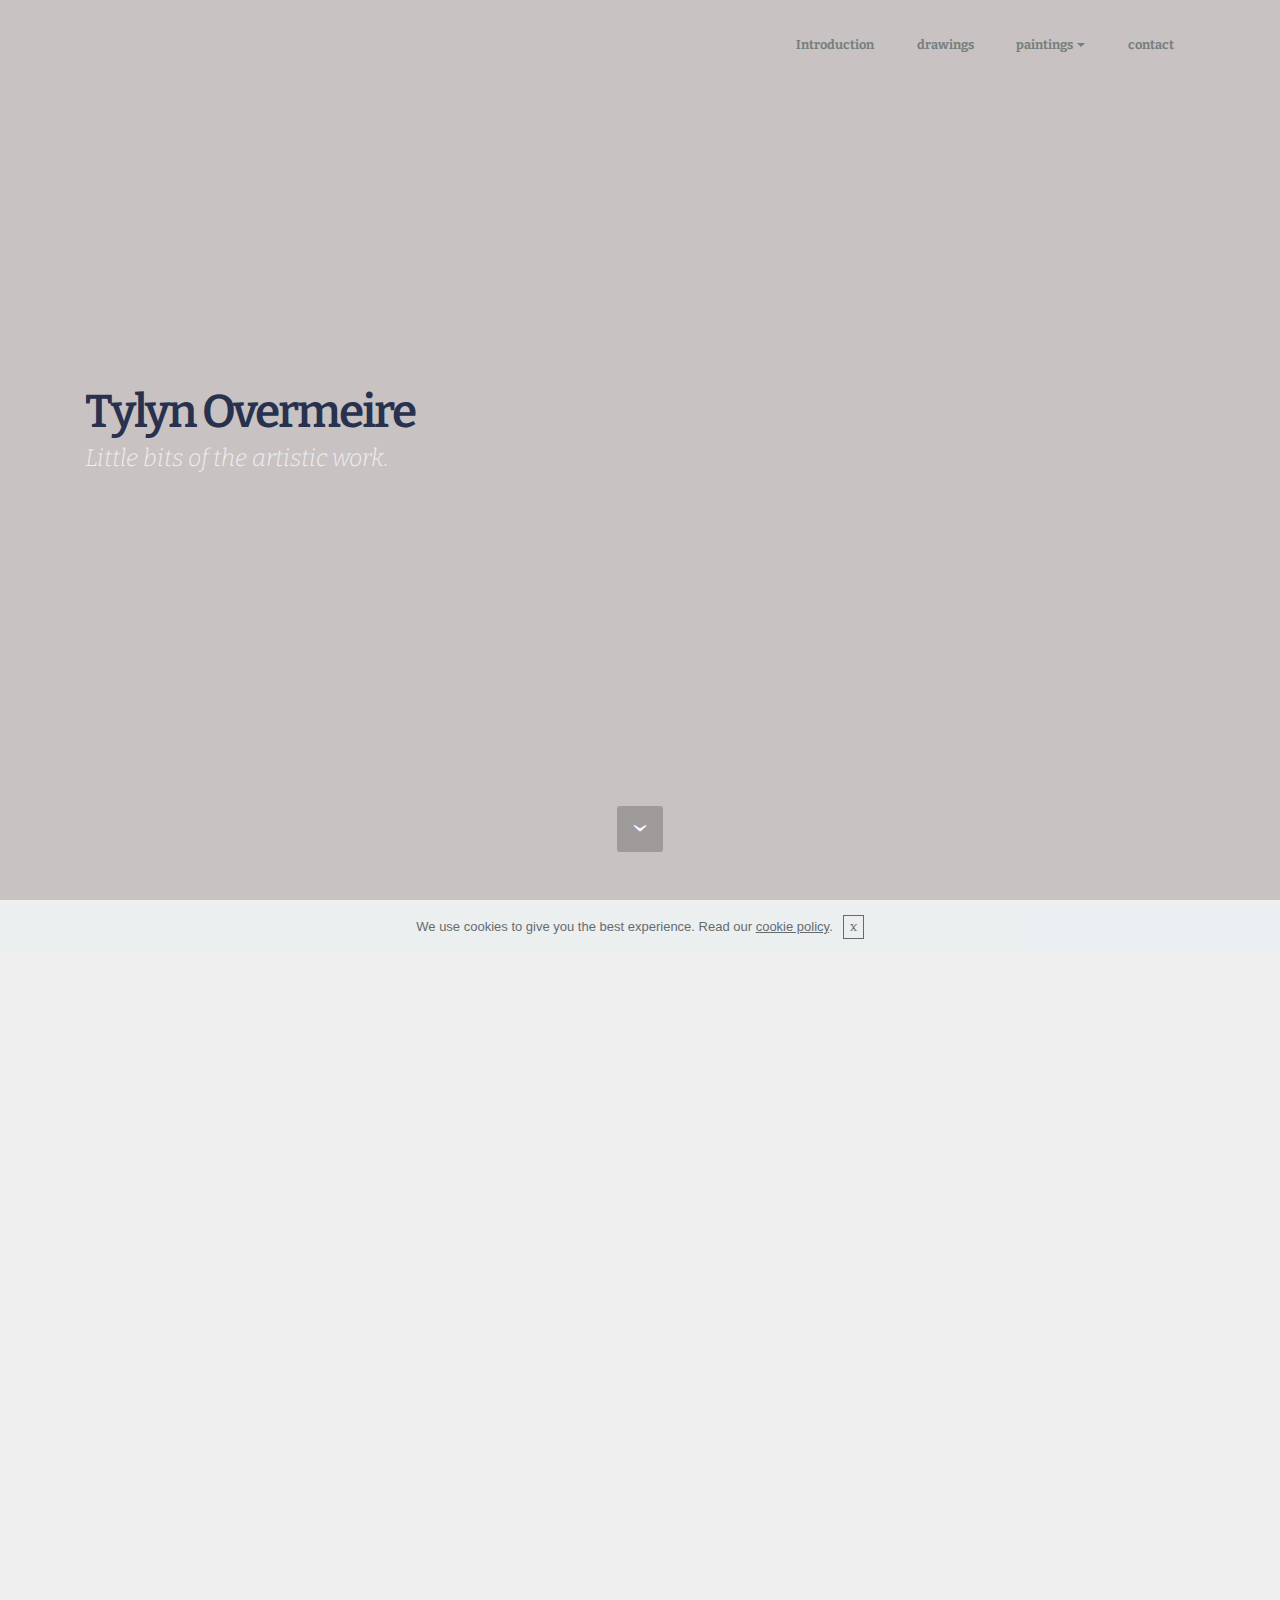
==== index.html @ f20a25fc "create github pages" ====
<!DOCTYPE html>
<html>
<head>
  <!-- Site made with Mobirise Website Builder v3.12.1, https://mobirise.com -->
  <meta charset="UTF-8">
  <meta http-equiv="X-UA-Compatible" content="IE=edge">
  <meta name="generator" content="Mobirise v3.12.1, mobirise.com">
  <meta name="viewport" content="width=device-width, initial-scale=1">
  <link rel="shortcut icon" href="assets/images/logo.png" type="image/x-icon">
  <meta name="description" content="">
  
  <link rel="stylesheet" href="https://fonts.googleapis.com/css?family=Lora:400,700,400italic,700italic&amp;subset=latin">
  <link rel="stylesheet" href="https://fonts.googleapis.com/css?family=Montserrat:400,700">
  <link rel="stylesheet" href="https://fonts.googleapis.com/css?family=Raleway:100,100i,200,200i,300,300i,400,400i,500,500i,600,600i,700,700i,800,800i,900,900i">
  <link rel="stylesheet" href="assets/bootstrap-material-design-font/css/material.css">
  <link rel="stylesheet" href="assets/tether/tether.min.css">
  <link rel="stylesheet" href="assets/bootstrap/css/bootstrap.min.css">
  <link rel="stylesheet" href="assets/dropdown/css/style.css">
  <link rel="stylesheet" href="assets/animate.css/animate.min.css">
  <link rel="stylesheet" href="assets/theme/css/style.css">
  <link rel="stylesheet" href="assets/mobirise/css/mbr-additional.css" type="text/css">
  
  
  
</head>
<body>

<!-- Google Analytics -->
<script>
  (function(i,s,o,g,r,a,m){i['GoogleAnalyticsObject']=r;i[r]=i[r]||function(){
  (i[r].q=i[r].q||[]).push(arguments)},i[r].l=1*new Date();a=s.createElement(o),
  m=s.getElementsByTagName(o)[0];a.async=1;a.src=g;m.parentNode.insertBefore(a,m)
  })(window,document,'script','https://www.google-analytics.com/analytics.js','ga');

  ga('create', 'UA-99058448-1', 'auto');
  ga('send', 'pageview');

</script>
<!-- /Google Analytics -->


<section id="menu-0">

    <nav class="navbar navbar-dropdown bg-color transparent">
        <div class="container">

            <div class="mbr-table">
                
                <div class="mbr-table-cell">

                    <button class="navbar-toggler pull-xs-right hidden-md-up" type="button" data-toggle="collapse" data-target="#exCollapsingNavbar">
                        <div class="hamburger-icon"></div>
                    </button>

                    <ul class="nav-dropdown collapse pull-xs-right nav navbar-nav navbar-toggleable-sm" id="exCollapsingNavbar"><li class="nav-item"><a class="nav-link link" href="https://mobirise.com/"></a></li><li class="nav-item"><a class="nav-link link" href="Index.html">Introduction</a></li><li class="nav-item dropdown"><a class="nav-link link" href="drawings.html" aria-expanded="false">drawings</a></li><li class="nav-item dropdown"><a class="nav-link link dropdown-toggle" href="paintings.html" data-toggle="dropdown-submenu" aria-expanded="false" target="_blank">paintings</a><div class="dropdown-menu"><a class="dropdown-item" href="paintingslandscapes.html">landscapes</a><a class="dropdown-item" href="paintingsstudies.html">studies</a><a class="dropdown-item" href="paintings.html">paintings</a></div></li><li class="nav-item"><a class="nav-link link" href="contact.html">contact</a></li></ul>
                    <button hidden="" class="navbar-toggler navbar-close" type="button" data-toggle="collapse" data-target="#exCollapsingNavbar">
                        <div class="close-icon"></div>
                    </button>

                </div>
            </div>

        </div>
    </nav>

</section>

<section class="engine"><a rel="external" href="https://mobirise.com">https://mobirise.com/</a></section><section class="mbr-section mbr-section-hero mbr-section-full mbr-parallax-background mbr-section-with-arrow mbr-after-navbar" id="header5-o" style="background-image: url(assets/images/dsc-5.jpg);">

    <div class="mbr-overlay" style="opacity: 0.5; background-color: rgb(147, 133, 133);"></div>

    <div class="mbr-table-cell">

        <div class="container">
            <div class="row">
                <div class="mbr-section col-md-10">

                    <h1 class="mbr-section-title display-1">Tylyn Overmeire</h1>
                    <p class="mbr-section-lead lead"><span style="font-size: 1.5rem; line-height: 1.5;">Little bits of the artistic work.</span><br></p>
                    
                </div>
            </div>
        </div>
    </div>

    <div class="mbr-arrow mbr-arrow-floating" aria-hidden="true"><a href="#header5-19"><i class="mbr-arrow-icon"></i></a></div>

</section>

<section class="mbr-section mbr-section-hero mbr-section-full mbr-section-with-arrow" id="header5-19" style="background-color: rgb(239, 239, 239);">

    

    <div class="mbr-table-cell">

        <div class="container">
            <div class="row">
                <div class="mbr-section col-md-10 col-md-offset-2 text-xs-right">

                    
                    <p class="mbr-section-lead lead">My personal work is formed by a fascination for &nbsp;the<br> relation between surfaces in space<span style="font-size: 1.5rem; line-height: 1.5;">,</span><br><span style="font-size: 1.5rem; line-height: 1.5;"> the influence of light on color and</span>&nbsp;atmosphere,<br>meant to show the viewer &nbsp;<br>a certain intensity in the daily world.&nbsp;</p>
                    
                </div>
            </div>
        </div>
    </div>

    <div class="mbr-arrow mbr-arrow-floating" aria-hidden="true"><a href="#header5-1a"><i class="mbr-arrow-icon"></i></a></div>

</section>

<section class="mbr-section mbr-section-hero mbr-section-full" id="header5-1a" style="background-color: rgb(239, 239, 239);">

    

    <div class="mbr-table-cell">

        <div class="container">
            <div class="row">
                <div class="mbr-section col-md-10">

                    
                    <p class="mbr-section-lead lead">About:&nbsp;</p>
                    
                </div>
            </div>
        </div>
    </div>

    

</section>


  <script src="assets/web/assets/jquery/jquery.min.js"></script>
  <script src="assets/tether/tether.min.js"></script>
  <script src="assets/bootstrap/js/bootstrap.min.js"></script>
  <script src="assets/smooth-scroll/smooth-scroll.js"></script>
  <script src="assets/cookies-alert-plugin/cookies-alert-core.js"></script>
  <script src="assets/cookies-alert-plugin/cookies-alert-script.js"></script>
  <script src="assets/dropdown/js/script.min.js"></script>
  <script src="assets/touch-swipe/jquery.touch-swipe.min.js"></script>
  <script src="assets/viewport-checker/jquery.viewportchecker.js"></script>
  <script src="assets/jarallax/jarallax.js"></script>
  <script src="assets/theme/js/script.js"></script>
  
  
  <input name="animation" type="hidden">
   <div id="scrollToTop" class="scrollToTop mbr-arrow-up"><a style="text-align: center;"><i class="mbr-arrow-up-icon"></i></a></div>
  <input name="cookieData" type="hidden" data-cookie-text="We use cookies to give you the best experience. Read our <a href='privacy.html'>cookie policy</a>.">
  </body>
</html>
---- assets/bootstrap-material-design-font/css/material.css ----
@font-face {
  font-family: 'Material-Design-Icons';
  src: url('../fonts/Material-Design-Icons.eot?3ocs8m');
  src: url('../fonts/Material-Design-Icons.eot?#iefix3ocs8m') format('embedded-opentype'), url('../fonts/Material-Design-Icons.woff?3ocs8m') format('woff'), url('../fonts/Material-Design-Icons.ttf?3ocs8m') format('truetype'), url('../fonts/Material-Design-Icons.svg?3ocs8m#Material-Design-Icons') format('svg');
  font-weight: normal;
  font-style: normal;
}
[class^="mdi-"],
[class*="mdi-"] {
  speak: none;
  display: inline-block;
  font-style: normal;
  font-variant:normal;
  font-weight:normal;
  /*font-size:24px;*/
  line-height:1;
  font-family:'Material-Design-Icons' !important;
  text-rendering: auto;
  
  -webkit-font-smoothing: antialiased;
  -moz-osx-font-smoothing: grayscale;
  -webkit-transform: translate(0, 0);
      -ms-transform: translate(0, 0);
          transform: translate(0, 0);
}
[class^="mdi-"]:before,
[class*="mdi-"]:before {
  display: inline-block;
  speak: none;
  text-decoration: inherit;
}
[class^="mdi-"].pull-left,
[class*="mdi-"].pull-left {
  margin-right: .3em;
}
[class^="mdi-"].pull-right,
[class*="mdi-"].pull-right {
  margin-left: .3em;
}
[class^="mdi-"].mdi-lg:before,
[class*="mdi-"].mdi-lg:before,
[class^="mdi-"].mdi-lg:after,
[class*="mdi-"].mdi-lg:after {
  font-size: 1.33333333em;
  line-height: 0.75em;
  vertical-align: -15%;
}
[class^="mdi-"].mdi-2x:before,
[class*="mdi-"].mdi-2x:before,
[class^="mdi-"].mdi-2x:after,
[class*="mdi-"].mdi-2x:after {
  font-size: 2em;
}
[class^="mdi-"].mdi-3x:before,
[class*="mdi-"].mdi-3x:before,
[class^="mdi-"].mdi-3x:after,
[class*="mdi-"].mdi-3x:after {
  font-size: 3em;
}
[class^="mdi-"].mdi-4x:before,
[class*="mdi-"].mdi-4x:before,
[class^="mdi-"].mdi-4x:after,
[class*="mdi-"].mdi-4x:after {
  font-size: 4em;
}
[class^="mdi-"].mdi-5x:before,
[class*="mdi-"].mdi-5x:before,
[class^="mdi-"].mdi-5x:after,
[class*="mdi-"].mdi-5x:after {
  font-size: 5em;
}
[class^="mdi-device-signal-cellular-"]:after,
[class^="mdi-device-battery-"]:after,
[class^="mdi-device-battery-charging-"]:after,
[class^="mdi-device-signal-cellular-connected-no-internet-"]:after,
[class^="mdi-device-signal-wifi-"]:after,
[class^="mdi-device-signal-wifi-statusbar-not-connected"]:after,
.mdi-device-network-wifi:after {
  opacity: .3;
  position: absolute;
  left: 0;
  top: 0;
  z-index: 1;
  display: inline-block;
  speak: none;
  text-decoration: inherit;
}
[class^="mdi-device-signal-cellular-"]:after {
  content: "\e758";
}
[class^="mdi-device-battery-"]:after {
  content: "\e735";
}
[class^="mdi-device-battery-charging-"]:after {
  content: "\e733";
}
[class^="mdi-device-signal-cellular-connected-no-internet-"]:after {
  content: "\e75d";
}
[class^="mdi-device-signal-wifi-"]:after,
.mdi-device-network-wifi:after {
  content: "\e765";
}
[class^="mdi-device-signal-wifi-statusbasr-not-connected"]:after {
  content: "\e8f7";
}
.mdi-device-signal-cellular-off:after,
.mdi-device-signal-cellular-null:after,
.mdi-device-signal-cellular-no-sim:after,
.mdi-device-signal-wifi-off:after,
.mdi-device-signal-wifi-4-bar:after,
.mdi-device-signal-cellular-4-bar:after,
.mdi-device-battery-alert:after,
.mdi-device-signal-cellular-connected-no-internet-4-bar:after,
.mdi-device-battery-std:after,
.mdi-device-battery-full .mdi-device-battery-unknown:after {
  content: "";
}
.mdi-fw {
  width: 1.28571429em;
  text-align: center;
}
.mdi-ul {
  padding-left: 0;
  margin-left: 2.14285714em;
  list-style-type: none;
}
.mdi-ul > li {
  position: relative;
}
.mdi-li {
  position: absolute;
  left: -2.14285714em;
  width: 2.14285714em;
  top: 0.14285714em;
  text-align: center;
}
.mdi-li.mdi-lg {
  left: -1.85714286em;
}
.mdi-border {
  padding: .2em .25em .15em;
  border: solid 0.08em #eeeeee;
  border-radius: .1em;
}
.mdi-spin {
  -webkit-animation: mdi-spin 2s infinite linear;
  animation: mdi-spin 2s infinite linear;
  -webkit-transform-origin: 50% 50%;
  -ms-transform-origin: 50% 50%;
      transform-origin: 50% 50%;
}
.mdi-pulse {
  -webkit-animation: mdi-spin 1s steps(8) infinite;
  animation: mdi-spin 1s steps(8) infinite;
  -webkit-transform-origin: 50% 50%;
  -ms-transform-origin: 50% 50%;
      transform-origin: 50% 50%;
}
@-webkit-keyframes mdi-spin {
  0% {
    -webkit-transform: rotate(0deg);
    transform: rotate(0deg);
  }
  100% {
    -webkit-transform: rotate(359deg);
    transform: rotate(359deg);
  }
}
@keyframes mdi-spin {
  0% {
    -webkit-transform: rotate(0deg);
    transform: rotate(0deg);
  }
  100% {
    -webkit-transform: rotate(359deg);
    transform: rotate(359deg);
  }
}
.mdi-rotate-90 {
  filter: progid:DXImageTransform.Microsoft.BasicImage(rotation=1);
  -webkit-transform: rotate(90deg);
  -ms-transform: rotate(90deg);
  transform: rotate(90deg);
}
.mdi-rotate-180 {
  filter: progid:DXImageTransform.Microsoft.BasicImage(rotation=2);
  -webkit-transform: rotate(180deg);
  -ms-transform: rotate(180deg);
  transform: rotate(180deg);
}
.mdi-rotate-270 {
  filter: progid:DXImageTransform.Microsoft.BasicImage(rotation=3);
  -webkit-transform: rotate(270deg);
  -ms-transform: rotate(270deg);
  transform: rotate(270deg);
}
.mdi-flip-horizontal {
  filter: progid:DXImageTransform.Microsoft.BasicImage(rotation=0, mirror=1);
  -webkit-transform: scale(-1, 1);
  -ms-transform: scale(-1, 1);
  transform: scale(-1, 1);
}
.mdi-flip-vertical {
  filter: progid:DXImageTransform.Microsoft.BasicImage(rotation=2, mirror=1);
  -webkit-transform: scale(1, -1);
  -ms-transform: scale(1, -1);
  transform: scale(1, -1);
}
:root .mdi-rotate-90,
:root .mdi-rotate-180,
:root .mdi-rotate-270,
:root .mdi-flip-horizontal,
:root .mdi-flip-vertical {
  -webkit-filter: none;
          filter: none;
}
.mdi-stack {
  position: relative;
  display: inline-block;
  width: 2em;
  height: 2em;
  line-height: 2em;
  vertical-align: middle;
}
.mdi-stack-1x,
.mdi-stack-2x {
  position: absolute;
  left: 0;
  width: 100%;
  text-align: center;
}
.mdi-stack-1x {
  line-height: inherit;
}
.mdi-stack-2x {
  font-size: 2em;
}
.mdi-inverse {
  color: #ffffff;
}
/* Start Icons */
.mdi-action-3d-rotation:before {
  content: "\e600";
}
.mdi-action-accessibility:before {
  content: "\e601";
}
.mdi-action-account-balance-wallet:before {
  content: "\e602";
}
.mdi-action-account-balance:before {
  content: "\e603";
}
.mdi-action-account-box:before {
  content: "\e604";
}
.mdi-action-account-child:before {
  content: "\e605";
}
.mdi-action-account-circle:before {
  content: "\e606";
}
.mdi-action-add-shopping-cart:before {
  content: "\e607";
}
.mdi-action-alarm-add:before {
  content: "\e608";
}
.mdi-action-alarm-off:before {
  content: "\e609";
}
.mdi-action-alarm-on:before {
  content: "\e60a";
}
.mdi-action-alarm:before {
  content: "\e60b";
}
.mdi-action-android:before {
  content: "\e60c";
}
.mdi-action-announcement:before {
  content: "\e60d";
}
.mdi-action-aspect-ratio:before {
  content: "\e60e";
}
.mdi-action-assessment:before {
  content: "\e60f";
}
.mdi-action-assignment-ind:before {
  content: "\e610";
}
.mdi-action-assignment-late:before {
  content: "\e611";
}
.mdi-action-assignment-return:before {
  content: "\e612";
}
.mdi-action-assignment-returned:before {
  content: "\e613";
}
.mdi-action-assignment-turned-in:before {
  content: "\e614";
}
.mdi-action-assignment:before {
  content: "\e615";
}
.mdi-action-autorenew:before {
  content: "\e616";
}
.mdi-action-backup:before {
  content: "\e617";
}
.mdi-action-book:before {
  content: "\e618";
}
.mdi-action-bookmark-outline:before {
  content: "\e619";
}
.mdi-action-bookmark:before {
  content: "\e61a";
}
.mdi-action-bug-report:before {
  content: "\e61b";
}
.mdi-action-cached:before {
  content: "\e61c";
}
.mdi-action-check-circle:before {
  content: "\e61d";
}
.mdi-action-class:before {
  content: "\e61e";
}
.mdi-action-credit-card:before {
  content: "\e61f";
}
.mdi-action-dashboard:before {
  content: "\e620";
}
.mdi-action-delete:before {
  content: "\e621";
}
.mdi-action-description:before {
  content: "\e622";
}
.mdi-action-dns:before {
  content: "\e623";
}
.mdi-action-done-all:before {
  content: "\e624";
}
.mdi-action-done:before {
  content: "\e625";
}
.mdi-action-event:before {
  content: "\e626";
}
.mdi-action-exit-to-app:before {
  content: "\e627";
}
.mdi-action-explore:before {
  content: "\e628";
}
.mdi-action-extension:before {
  content: "\e629";
}
.mdi-action-face-unlock:before {
  content: "\e62a";
}
.mdi-action-favorite-outline:before {
  content: "\e62b";
}
.mdi-action-favorite:before {
  content: "\e62c";
}
.mdi-action-find-in-page:before {
  content: "\e62d";
}
.mdi-action-find-replace:before {
  content: "\e62e";
}
.mdi-action-flip-to-back:before {
  content: "\e62f";
}
.mdi-action-flip-to-front:before {
  content: "\e630";
}
.mdi-action-get-app:before {
  content: "\e631";
}
.mdi-action-grade:before {
  content: "\e632";
}
.mdi-action-group-work:before {
  content: "\e633";
}
.mdi-action-help:before {
  content: "\e634";
}
.mdi-action-highlight-remove:before {
  content: "\e635";
}
.mdi-action-history:before {
  content: "\e636";
}
.mdi-action-home:before {
  content: "\e637";
}
.mdi-action-https:before {
  content: "\e638";
}
.mdi-action-info-outline:before {
  content: "\e639";
}
.mdi-action-info:before {
  content: "\e63a";
}
.mdi-action-input:before {
  content: "\e63b";
}
.mdi-action-invert-colors:before {
  content: "\e63c";
}
.mdi-action-label-outline:before {
  content: "\e63d";
}
.mdi-action-label:before {
  content: "\e63e";
}
.mdi-action-language:before {
  content: "\e63f";
}
.mdi-action-launch:before {
  content: "\e640";
}
.mdi-action-list:before {
  content: "\e641";
}
.mdi-action-lock-open:before {
  content: "\e642";
}
.mdi-action-lock-outline:before {
  content: "\e643";
}
.mdi-action-lock:before {
  content: "\e644";
}
.mdi-action-loyalty:before {
  content: "\e645";
}
.mdi-action-markunread-mailbox:before {
  content: "\e646";
}
.mdi-action-note-add:before {
  content: "\e647";
}
.mdi-action-open-in-browser:before {
  content: "\e648";
}
.mdi-action-open-in-new:before {
  content: "\e649";
}
.mdi-action-open-with:before {
  content: "\e64a";
}
.mdi-action-pageview:before {
  content: "\e64b";
}
.mdi-action-payment:before {
  content: "\e64c";
}
.mdi-action-perm-camera-mic:before {
  content: "\e64d";
}
.mdi-action-perm-contact-cal:before {
  content: "\e64e";
}
.mdi-action-perm-data-setting:before {
  content: "\e64f";
}
.mdi-action-perm-device-info:before {
  content: "\e650";
}
.mdi-action-perm-identity:before {
  content: "\e651";
}
.mdi-action-perm-media:before {
  content: "\e652";
}
.mdi-action-perm-phone-msg:before {
  content: "\e653";
}
.mdi-action-perm-scan-wifi:before {
  content: "\e654";
}
.mdi-action-picture-in-picture:before {
  content: "\e655";
}
.mdi-action-polymer:before {
  content: "\e656";
}
.mdi-action-print:before {
  content: "\e657";
}
.mdi-action-query-builder:before {
  content: "\e658";
}
.mdi-action-question-answer:before {
  content: "\e659";
}
.mdi-action-receipt:before {
  content: "\e65a";
}
.mdi-action-redeem:before {
  content: "\e65b";
}
.mdi-action-reorder:before {
  content: "\e65c";
}
.mdi-action-report-problem:before {
  content: "\e65d";
}
.mdi-action-restore:before {
  content: "\e65e";
}
.mdi-action-room:before {
  content: "\e65f";
}
.mdi-action-schedule:before {
  content: "\e660";
}
.mdi-action-search:before {
  content: "\e661";
}
.mdi-action-settings-applications:before {
  content: "\e662";
}
.mdi-action-settings-backup-restore:before {
  content: "\e663";
}
.mdi-action-settings-bluetooth:before {
  content: "\e664";
}
.mdi-action-settings-cell:before {
  content: "\e665";
}
.mdi-action-settings-display:before {
  content: "\e666";
}
.mdi-action-settings-ethernet:before {
  content: "\e667";
}
.mdi-action-settings-input-antenna:before {
  content: "\e668";
}
.mdi-action-settings-input-component:before {
  content: "\e669";
}
.mdi-action-settings-input-composite:before {
  content: "\e66a";
}
.mdi-action-settings-input-hdmi:before {
  content: "\e66b";
}
.mdi-action-settings-input-svideo:before {
  content: "\e66c";
}
.mdi-action-settings-overscan:before {
  content: "\e66d";
}
.mdi-action-settings-phone:before {
  content: "\e66e";
}
.mdi-action-settings-power:before {
  content: "\e66f";
}
.mdi-action-settings-remote:before {
  content: "\e670";
}
.mdi-action-settings-voice:before {
  content: "\e671";
}
.mdi-action-settings:before {
  content: "\e672";
}
.mdi-action-shop-two:before {
  content: "\e673";
}
.mdi-action-shop:before {
  content: "\e674";
}
.mdi-action-shopping-basket:before {
  content: "\e675";
}
.mdi-action-shopping-cart:before {
  content: "\e676";
}
.mdi-action-speaker-notes:before {
  content: "\e677";
}
.mdi-action-spellcheck:before {
  content: "\e678";
}
.mdi-action-star-rate:before {
  content: "\e679";
}
.mdi-action-stars:before {
  content: "\e67a";
}
.mdi-action-store:before {
  content: "\e67b";
}
.mdi-action-subject:before {
  content: "\e67c";
}
.mdi-action-supervisor-account:before {
  content: "\e67d";
}
.mdi-action-swap-horiz:before {
  content: "\e67e";
}
.mdi-action-swap-vert-circle:before {
  content: "\e67f";
}
.mdi-action-swap-vert:before {
  content: "\e680";
}
.mdi-action-system-update-tv:before {
  content: "\e681";
}
.mdi-action-tab-unselected:before {
  content: "\e682";
}
.mdi-action-tab:before {
  content: "\e683";
}
.mdi-action-theaters:before {
  content: "\e684";
}
.mdi-action-thumb-down:before {
  content: "\e685";
}
.mdi-action-thumb-up:before {
  content: "\e686";
}
.mdi-action-thumbs-up-down:before {
  content: "\e687";
}
.mdi-action-toc:before {
  content: "\e688";
}
.mdi-action-today:before {
  content: "\e689";
}
.mdi-action-track-changes:before {
  content: "\e68a";
}
.mdi-action-translate:before {
  content: "\e68b";
}
.mdi-action-trending-down:before {
  content: "\e68c";
}
.mdi-action-trending-neutral:before {
  content: "\e68d";
}
.mdi-action-trending-up:before {
  content: "\e68e";
}
.mdi-action-turned-in-not:before {
  content: "\e68f";
}
.mdi-action-turned-in:before {
  content: "\e690";
}
.mdi-action-verified-user:before {
  content: "\e691";
}
.mdi-action-view-agenda:before {
  content: "\e692";
}
.mdi-action-view-array:before {
  content: "\e693";
}
.mdi-action-view-carousel:before {
  content: "\e694";
}
.mdi-action-view-column:before {
  content: "\e695";
}
.mdi-action-view-day:before {
  content: "\e696";
}
.mdi-action-view-headline:before {
  content: "\e697";
}
.mdi-action-view-list:before {
  content: "\e698";
}
.mdi-action-view-module:before {
  content: "\e699";
}
.mdi-action-view-quilt:before {
  content: "\e69a";
}
.mdi-action-view-stream:before {
  content: "\e69b";
}
.mdi-action-view-week:before {
  content: "\e69c";
}
.mdi-action-visibility-off:before {
  content: "\e69d";
}
.mdi-action-visibility:before {
  content: "\e69e";
}
.mdi-action-wallet-giftcard:before {
  content: "\e69f";
}
.mdi-action-wallet-membership:before {
  content: "\e6a0";
}
.mdi-action-wallet-travel:before {
  content: "\e6a1";
}
.mdi-action-work:before {
  content: "\e6a2";
}
.mdi-alert-error:before {
  content: "\e6a3";
}
.mdi-alert-warning:before {
  content: "\e6a4";
}
.mdi-av-album:before {
  content: "\e6a5";
}
.mdi-av-closed-caption:before {
  content: "\e6a6";
}
.mdi-av-equalizer:before {
  content: "\e6a7";
}
.mdi-av-explicit:before {
  content: "\e6a8";
}
.mdi-av-fast-forward:before {
  content: "\e6a9";
}
.mdi-av-fast-rewind:before {
  content: "\e6aa";
}
.mdi-av-games:before {
  content: "\e6ab";
}
.mdi-av-hearing:before {
  content: "\e6ac";
}
.mdi-av-high-quality:before {
  content: "\e6ad";
}
.mdi-av-loop:before {
  content: "\e6ae";
}
.mdi-av-mic-none:before {
  content: "\e6af";
}
.mdi-av-mic-off:before {
  content: "\e6b0";
}
.mdi-av-mic:before {
  content: "\e6b1";
}
.mdi-av-movie:before {
  content: "\e6b2";
}
.mdi-av-my-library-add:before {
  content: "\e6b3";
}
.mdi-av-my-library-books:before {
  content: "\e6b4";
}
.mdi-av-my-library-music:before {
  content: "\e6b5";
}
.mdi-av-new-releases:before {
  content: "\e6b6";
}
.mdi-av-not-interested:before {
  content: "\e6b7";
}
.mdi-av-pause-circle-fill:before {
  content: "\e6b8";
}
.mdi-av-pause-circle-outline:before {
  content: "\e6b9";
}
.mdi-av-pause:before {
  content: "\e6ba";
}
.mdi-av-play-arrow:before {
  content: "\e6bb";
}
.mdi-av-play-circle-fill:before {
  content: "\e6bc";
}
.mdi-av-play-circle-outline:before {
  content: "\e6bd";
}
.mdi-av-play-shopping-bag:before {
  content: "\e6be";
}
.mdi-av-playlist-add:before {
  content: "\e6bf";
}
.mdi-av-queue-music:before {
  content: "\e6c0";
}
.mdi-av-queue:before {
  content: "\e6c1";
}
.mdi-av-radio:before {
  content: "\e6c2";
}
.mdi-av-recent-actors:before {
  content: "\e6c3";
}
.mdi-av-repeat-one:before {
  content: "\e6c4";
}
.mdi-av-repeat:before {
  content: "\e6c5";
}
.mdi-av-replay:before {
  content: "\e6c6";
}
.mdi-av-shuffle:before {
  content: "\e6c7";
}
.mdi-av-skip-next:before {
  content: "\e6c8";
}
.mdi-av-skip-previous:before {
  content: "\e6c9";
}
.mdi-av-snooze:before {
  content: "\e6ca";
}
.mdi-av-stop:before {
  content: "\e6cb";
}
.mdi-av-subtitles:before {
  content: "\e6cc";
}
.mdi-av-surround-sound:before {
  content: "\e6cd";
}
.mdi-av-timer:before {
  content: "\e6ce";
}
.mdi-av-video-collection:before {
  content: "\e6cf";
}
.mdi-av-videocam-off:before {
  content: "\e6d0";
}
.mdi-av-videocam:before {
  content: "\e6d1";
}
.mdi-av-volume-down:before {
  content: "\e6d2";
}
.mdi-av-volume-mute:before {
  content: "\e6d3";
}
.mdi-av-volume-off:before {
  content: "\e6d4";
}
.mdi-av-volume-up:before {
  content: "\e6d5";
}
.mdi-av-web:before {
  content: "\e6d6";
}
.mdi-communication-business:before {
  content: "\e6d7";
}
.mdi-communication-call-end:before {
  content: "\e6d8";
}
.mdi-communication-call-made:before {
  content: "\e6d9";
}
.mdi-communication-call-merge:before {
  content: "\e6da";
}
.mdi-communication-call-missed:before {
  content: "\e6db";
}
.mdi-communication-call-received:before {
  content: "\e6dc";
}
.mdi-communication-call-split:before {
  content: "\e6dd";
}
.mdi-communication-call:before {
  content: "\e6de";
}
.mdi-communication-chat:before {
  content: "\e6df";
}
.mdi-communication-clear-all:before {
  content: "\e6e0";
}
.mdi-communication-comment:before {
  content: "\e6e1";
}
.mdi-communication-contacts:before {
  content: "\e6e2";
}
.mdi-communication-dialer-sip:before {
  content: "\e6e3";
}
.mdi-communication-dialpad:before {
  content: "\e6e4";
}
.mdi-communication-dnd-on:before {
  content: "\e6e5";
}
.mdi-communication-email:before {
  content: "\e6e6";
}
.mdi-communication-forum:before {
  content: "\e6e7";
}
.mdi-communication-import-export:before {
  content: "\e6e8";
}
.mdi-communication-invert-colors-off:before {
  content: "\e6e9";
}
.mdi-communication-invert-colors-on:before {
  content: "\e6ea";
}
.mdi-communication-live-help:before {
  content: "\e6eb";
}
.mdi-communication-location-off:before {
  content: "\e6ec";
}
.mdi-communication-location-on:before {
  content: "\e6ed";
}
.mdi-communication-message:before {
  content: "\e6ee";
}
.mdi-communication-messenger:before {
  content: "\e6ef";
}
.mdi-communication-no-sim:before {
  content: "\e6f0";
}
.mdi-communication-phone:before {
  content: "\e6f1";
}
.mdi-communication-portable-wifi-off:before {
  content: "\e6f2";
}
.mdi-communication-quick-contacts-dialer:before {
  content: "\e6f3";
}
.mdi-communication-quick-contacts-mail:before {
  content: "\e6f4";
}
.mdi-communication-ring-volume:before {
  content: "\e6f5";
}
.mdi-communication-stay-current-landscape:before {
  content: "\e6f6";
}
.mdi-communication-stay-current-portrait:before {
  content: "\e6f7";
}
.mdi-communication-stay-primary-landscape:before {
  content: "\e6f8";
}
.mdi-communication-stay-primary-portrait:before {
  content: "\e6f9";
}
.mdi-communication-swap-calls:before {
  content: "\e6fa";
}
.mdi-communication-textsms:before {
  content: "\e6fb";
}
.mdi-communication-voicemail:before {
  content: "\e6fc";
}
.mdi-communication-vpn-key:before {
  content: "\e6fd";
}
.mdi-content-add-box:before {
  content: "\e6fe";
}
.mdi-content-add-circle-outline:before {
  content: "\e6ff";
}
.mdi-content-add-circle:before {
  content: "\e700";
}
.mdi-content-add:before {
  content: "\e701";
}
.mdi-content-archive:before {
  content: "\e702";
}
.mdi-content-backspace:before {
  content: "\e703";
}
.mdi-content-block:before {
  content: "\e704";
}
.mdi-content-clear:before {
  content: "\e705";
}
.mdi-content-content-copy:before {
  content: "\e706";
}
.mdi-content-content-cut:before {
  content: "\e707";
}
.mdi-content-content-paste:before {
  content: "\e708";
}
.mdi-content-create:before {
  content: "\e709";
}
.mdi-content-drafts:before {
  content: "\e70a";
}
.mdi-content-filter-list:before {
  content: "\e70b";
}
.mdi-content-flag:before {
  content: "\e70c";
}
.mdi-content-forward:before {
  content: "\e70d";
}
.mdi-content-gesture:before {
  content: "\e70e";
}
.mdi-content-inbox:before {
  content: "\e70f";
}
.mdi-content-link:before {
  content: "\e710";
}
.mdi-content-mail:before {
  content: "\e711";
}
.mdi-content-markunread:before {
  content: "\e712";
}
.mdi-content-redo:before {
  content: "\e713";
}
.mdi-content-remove-circle-outline:before {
  content: "\e714";
}
.mdi-content-remove-circle:before {
  content: "\e715";
}
.mdi-content-remove:before {
  content: "\e716";
}
.mdi-content-reply-all:before {
  content: "\e717";
}
.mdi-content-reply:before {
  content: "\e718";
}
.mdi-content-report:before {
  content: "\e719";
}
.mdi-content-save:before {
  content: "\e71a";
}
.mdi-content-select-all:before {
  content: "\e71b";
}
.mdi-content-send:before {
  content: "\e71c";
}
.mdi-content-sort:before {
  content: "\e71d";
}
.mdi-content-text-format:before {
  content: "\e71e";
}
.mdi-content-undo:before {
  content: "\e71f";
}
.mdi-editor-attach-file:before {
  content: "\e776";
}
.mdi-editor-attach-money:before {
  content: "\e777";
}
.mdi-editor-border-all:before {
  content: "\e778";
}
.mdi-editor-border-bottom:before {
  content: "\e779";
}
.mdi-editor-border-clear:before {
  content: "\e77a";
}
.mdi-editor-border-color:before {
  content: "\e77b";
}
.mdi-editor-border-horizontal:before {
  content: "\e77c";
}
.mdi-editor-border-inner:before {
  content: "\e77d";
}
.mdi-editor-border-left:before {
  content: "\e77e";
}
.mdi-editor-border-outer:before {
  content: "\e77f";
}
.mdi-editor-border-right:before {
  content: "\e780";
}
.mdi-editor-border-style:before {
  content: "\e781";
}
.mdi-editor-border-top:before {
  content: "\e782";
}
.mdi-editor-border-vertical:before {
  content: "\e783";
}
.mdi-editor-format-align-center:before {
  content: "\e784";
}
.mdi-editor-format-align-justify:before {
  content: "\e785";
}
.mdi-editor-format-align-left:before {
  content: "\e786";
}
.mdi-editor-format-align-right:before {
  content: "\e787";
}
.mdi-editor-format-bold:before {
  content: "\e788";
}
.mdi-editor-format-clear:before {
  content: "\e789";
}
.mdi-editor-format-color-fill:before {
  content: "\e78a";
}
.mdi-editor-format-color-reset:before {
  content: "\e78b";
}
.mdi-editor-format-color-text:before {
  content: "\e78c";
}
.mdi-editor-format-indent-decrease:before {
  content: "\e78d";
}
.mdi-editor-format-indent-increase:before {
  content: "\e78e";
}
.mdi-editor-format-italic:before {
  content: "\e78f";
}
.mdi-editor-format-line-spacing:before {
  content: "\e790";
}
.mdi-editor-format-list-bulleted:before {
  content: "\e791";
}
.mdi-editor-format-list-numbered:before {
  content: "\e792";
}
.mdi-editor-format-paint:before {
  content: "\e793";
}
.mdi-editor-format-quote:before {
  content: "\e794";
}
.mdi-editor-format-size:before {
  content: "\e795";
}
.mdi-editor-format-strikethrough:before {
  content: "\e796";
}
.mdi-editor-format-textdirection-l-to-r:before {
  content: "\e797";
}
.mdi-editor-format-textdirection-r-to-l:before {
  content: "\e798";
}
.mdi-editor-format-underline:before {
  content: "\e799";
}
.mdi-editor-functions:before {
  content: "\e79a";
}
.mdi-editor-insert-chart:before {
  content: "\e79b";
}
.mdi-editor-insert-comment:before {
  content: "\e79c";
}
.mdi-editor-insert-drive-file:before {
  content: "\e79d";
}
.mdi-editor-insert-emoticon:before {
  content: "\e79e";
}
.mdi-editor-insert-invitation:before {
  content: "\e79f";
}
.mdi-editor-insert-link:before {
  content: "\e7a0";
}
.mdi-editor-insert-photo:before {
  content: "\e7a1";
}
.mdi-editor-merge-type:before {
  content: "\e7a2";
}
.mdi-editor-mode-comment:before {
  content: "\e7a3";
}
.mdi-editor-mode-edit:before {
  content: "\e7a4";
}
.mdi-editor-publish:before {
  content: "\e7a5";
}
.mdi-editor-vertical-align-bottom:before {
  content: "\e7a6";
}
.mdi-editor-vertical-align-center:before {
  content: "\e7a7";
}
.mdi-editor-vertical-align-top:before {
  content: "\e7a8";
}
.mdi-editor-wrap-text:before {
  content: "\e7a9";
}
.mdi-file-attachment:before {
  content: "\e7aa";
}
.mdi-file-cloud-circle:before {
  content: "\e7ab";
}
.mdi-file-cloud-done:before {
  content: "\e7ac";
}
.mdi-file-cloud-download:before {
  content: "\e7ad";
}
.mdi-file-cloud-off:before {
  content: "\e7ae";
}
.mdi-file-cloud-queue:before {
  content: "\e7af";
}
.mdi-file-cloud-upload:before {
  content: "\e7b0";
}
.mdi-file-cloud:before {
  content: "\e7b1";
}
.mdi-file-file-download:before {
  content: "\e7b2";
}
.mdi-file-file-upload:before {
  content: "\e7b3";
}
.mdi-file-folder-open:before {
  content: "\e7b4";
}
.mdi-file-folder-shared:before {
  content: "\e7b5";
}
.mdi-file-folder:before {
  content: "\e7b6";
}
.mdi-device-access-alarm:before {
  content: "\e720";
}
.mdi-device-access-alarms:before {
  content: "\e721";
}
.mdi-device-access-time:before {
  content: "\e722";
}
.mdi-device-add-alarm:before {
  content: "\e723";
}
.mdi-device-airplanemode-off:before {
  content: "\e724";
}
.mdi-device-airplanemode-on:before {
  content: "\e725";
}
.mdi-device-battery-20:before {
  content: "\e726";
}
.mdi-device-battery-30:before {
  content: "\e727";
}
.mdi-device-battery-50:before {
  content: "\e728";
}
.mdi-device-battery-60:before {
  content: "\e729";
}
.mdi-device-battery-80:before {
  content: "\e72a";
}
.mdi-device-battery-90:before {
  content: "\e72b";
}
.mdi-device-battery-alert:before {
  content: "\e72c";
}
.mdi-device-battery-charging-20:before {
  content: "\e72d";
}
.mdi-device-battery-charging-30:before {
  content: "\e72e";
}
.mdi-device-battery-charging-50:before {
  content: "\e72f";
}
.mdi-device-battery-charging-60:before {
  content: "\e730";
}
.mdi-device-battery-charging-80:before {
  content: "\e731";
}
.mdi-device-battery-charging-90:before {
  content: "\e732";
}
.mdi-device-battery-charging-full:before {
  content: "\e733";
}
.mdi-device-battery-full:before {
  content: "\e734";
}
.mdi-device-battery-std:before {
  content: "\e735";
}
.mdi-device-battery-unknown:before {
  content: "\e736";
}
.mdi-device-bluetooth-connected:before {
  content: "\e737";
}
.mdi-device-bluetooth-disabled:before {
  content: "\e738";
}
.mdi-device-bluetooth-searching:before {
  content: "\e739";
}
.mdi-device-bluetooth:before {
  content: "\e73a";
}
.mdi-device-brightness-auto:before {
  content: "\e73b";
}
.mdi-device-brightness-high:before {
  content: "\e73c";
}
.mdi-device-brightness-low:before {
  content: "\e73d";
}
.mdi-device-brightness-medium:before {
  content: "\e73e";
}
.mdi-device-data-usage:before {
  content: "\e73f";
}
.mdi-device-developer-mode:before {
  content: "\e740";
}
.mdi-device-devices:before {
  content: "\e741";
}
.mdi-device-dvr:before {
  content: "\e742";
}
.mdi-device-gps-fixed:before {
  content: "\e743";
}
.mdi-device-gps-not-fixed:before {
  content: "\e744";
}
.mdi-device-gps-off:before {
  content: "\e745";
}
.mdi-device-location-disabled:before {
  content: "\e746";
}
.mdi-device-location-searching:before {
  content: "\e747";
}
.mdi-device-multitrack-audio:before {
  content: "\e748";
}
.mdi-device-network-cell:before {
  content: "\e749";
}
.mdi-device-network-wifi:before {
  content: "\e74a";
}
.mdi-device-nfc:before {
  content: "\e74b";
}
.mdi-device-now-wallpaper:before {
  content: "\e74c";
}
.mdi-device-now-widgets:before {
  content: "\e74d";
}
.mdi-device-screen-lock-landscape:before {
  content: "\e74e";
}
.mdi-device-screen-lock-portrait:before {
  content: "\e74f";
}
.mdi-device-screen-lock-rotation:before {
  content: "\e750";
}
.mdi-device-screen-rotation:before {
  content: "\e751";
}
.mdi-device-sd-storage:before {
  content: "\e752";
}
.mdi-device-settings-system-daydream:before {
  content: "\e753";
}
.mdi-device-signal-cellular-0-bar:before {
  content: "\e754";
}
.mdi-device-signal-cellular-1-bar:before {
  content: "\e755";
}
.mdi-device-signal-cellular-2-bar:before {
  content: "\e756";
}
.mdi-device-signal-cellular-3-bar:before {
  content: "\e757";
}
.mdi-device-signal-cellular-4-bar:before {
  content: "\e758";
}
.mdi-signal-wifi-statusbar-connected-no-internet-after:before {
  content: "\e8f6";
}
.mdi-device-signal-cellular-connected-no-internet-0-bar:before {
  content: "\e759";
}
.mdi-device-signal-cellular-connected-no-internet-1-bar:before {
  content: "\e75a";
}
.mdi-device-signal-cellular-connected-no-internet-2-bar:before {
  content: "\e75b";
}
.mdi-device-signal-cellular-connected-no-internet-3-bar:before {
  content: "\e75c";
}
.mdi-device-signal-cellular-connected-no-internet-4-bar:before {
  content: "\e75d";
}
.mdi-device-signal-cellular-no-sim:before {
  content: "\e75e";
}
.mdi-device-signal-cellular-null:before {
  content: "\e75f";
}
.mdi-device-signal-cellular-off:before {
  content: "\e760";
}
.mdi-device-signal-wifi-0-bar:before {
  content: "\e761";
}
.mdi-device-signal-wifi-1-bar:before {
  content: "\e762";
}
.mdi-device-signal-wifi-2-bar:before {
  content: "\e763";
}
.mdi-device-signal-wifi-3-bar:before {
  content: "\e764";
}
.mdi-device-signal-wifi-4-bar:before {
  content: "\e765";
}
.mdi-device-signal-wifi-off:before {
  content: "\e766";
}
.mdi-device-signal-wifi-statusbar-1-bar:before {
  content: "\e767";
}
.mdi-device-signal-wifi-statusbar-2-bar:before {
  content: "\e768";
}
.mdi-device-signal-wifi-statusbar-3-bar:before {
  content: "\e769";
}
.mdi-device-signal-wifi-statusbar-4-bar:before {
  content: "\e76a";
}
.mdi-device-signal-wifi-statusbar-connected-no-internet-:before {
  content: "\e76b";
}
.mdi-device-signal-wifi-statusbar-connected-no-internet:before {
  content: "\e76f";
}
.mdi-device-signal-wifi-statusbar-connected-no-internet-2:before {
  content: "\e76c";
}
.mdi-device-signal-wifi-statusbar-connected-no-internet-3:before {
  content: "\e76d";
}
.mdi-device-signal-wifi-statusbar-connected-no-internet-4:before {
  content: "\e76e";
}
.mdi-signal-wifi-statusbar-not-connected-after:before {
  content: "\e8f7";
}
.mdi-device-signal-wifi-statusbar-not-connected:before {
  content: "\e770";
}
.mdi-device-signal-wifi-statusbar-null:before {
  content: "\e771";
}
.mdi-device-storage:before {
  content: "\e772";
}
.mdi-device-usb:before {
  content: "\e773";
}
.mdi-device-wifi-lock:before {
  content: "\e774";
}
.mdi-device-wifi-tethering:before {
  content: "\e775";
}
.mdi-hardware-cast-connected:before {
  content: "\e7b7";
}
.mdi-hardware-cast:before {
  content: "\e7b8";
}
.mdi-hardware-computer:before {
  content: "\e7b9";
}
.mdi-hardware-desktop-mac:before {
  content: "\e7ba";
}
.mdi-hardware-desktop-windows:before {
  content: "\e7bb";
}
.mdi-hardware-dock:before {
  content: "\e7bc";
}
.mdi-hardware-gamepad:before {
  content: "\e7bd";
}
.mdi-hardware-headset-mic:before {
  content: "\e7be";
}
.mdi-hardware-headset:before {
  content: "\e7bf";
}
.mdi-hardware-keyboard-alt:before {
  content: "\e7c0";
}
.mdi-hardware-keyboard-arrow-down:before {
  content: "\e7c1";
}
.mdi-hardware-keyboard-arrow-left:before {
  content: "\e7c2";
}
.mdi-hardware-keyboard-arrow-right:before {
  content: "\e7c3";
}
.mdi-hardware-keyboard-arrow-up:before {
  content: "\e7c4";
}
.mdi-hardware-keyboard-backspace:before {
  content: "\e7c5";
}
.mdi-hardware-keyboard-capslock:before {
  content: "\e7c6";
}
.mdi-hardware-keyboard-control:before {
  content: "\e7c7";
}
.mdi-hardware-keyboard-hide:before {
  content: "\e7c8";
}
.mdi-hardware-keyboard-return:before {
  content: "\e7c9";
}
.mdi-hardware-keyboard-tab:before {
  content: "\e7ca";
}
.mdi-hardware-keyboard-voice:before {
  content: "\e7cb";
}
.mdi-hardware-keyboard:before {
  content: "\e7cc";
}
.mdi-hardware-laptop-chromebook:before {
  content: "\e7cd";
}
.mdi-hardware-laptop-mac:before {
  content: "\e7ce";
}
.mdi-hardware-laptop-windows:before {
  content: "\e7cf";
}
.mdi-hardware-laptop:before {
  content: "\e7d0";
}
.mdi-hardware-memory:before {
  content: "\e7d1";
}
.mdi-hardware-mouse:before {
  content: "\e7d2";
}
.mdi-hardware-phone-android:before {
  content: "\e7d3";
}
.mdi-hardware-phone-iphone:before {
  content: "\e7d4";
}
.mdi-hardware-phonelink-off:before {
  content: "\e7d5";
}
.mdi-hardware-phonelink:before {
  content: "\e7d6";
}
.mdi-hardware-security:before {
  content: "\e7d7";
}
.mdi-hardware-sim-card:before {
  content: "\e7d8";
}
.mdi-hardware-smartphone:before {
  content: "\e7d9";
}
.mdi-hardware-speaker:before {
  content: "\e7da";
}
.mdi-hardware-tablet-android:before {
  content: "\e7db";
}
.mdi-hardware-tablet-mac:before {
  content: "\e7dc";
}
.mdi-hardware-tablet:before {
  content: "\e7dd";
}
.mdi-hardware-tv:before {
  content: "\e7de";
}
.mdi-hardware-watch:before {
  content: "\e7df";
}
.mdi-image-add-to-photos:before {
  content: "\e7e0";
}
.mdi-image-adjust:before {
  content: "\e7e1";
}
.mdi-image-assistant-photo:before {
  content: "\e7e2";
}
.mdi-image-audiotrack:before {
  content: "\e7e3";
}
.mdi-image-blur-circular:before {
  content: "\e7e4";
}
.mdi-image-blur-linear:before {
  content: "\e7e5";
}
.mdi-image-blur-off:before {
  content: "\e7e6";
}
.mdi-image-blur-on:before {
  content: "\e7e7";
}
.mdi-image-brightness-1:before {
  content: "\e7e8";
}
.mdi-image-brightness-2:before {
  content: "\e7e9";
}
.mdi-image-brightness-3:before {
  content: "\e7ea";
}
.mdi-image-brightness-4:before {
  content: "\e7eb";
}
.mdi-image-brightness-5:before {
  content: "\e7ec";
}
.mdi-image-brightness-6:before {
  content: "\e7ed";
}
.mdi-image-brightness-7:before {
  content: "\e7ee";
}
.mdi-image-brush:before {
  content: "\e7ef";
}
.mdi-image-camera-alt:before {
  content: "\e7f0";
}
.mdi-image-camera-front:before {
  content: "\e7f1";
}
.mdi-image-camera-rear:before {
  content: "\e7f2";
}
.mdi-image-camera-roll:before {
  content: "\e7f3";
}
.mdi-image-camera:before {
  content: "\e7f4";
}
.mdi-image-center-focus-strong:before {
  content: "\e7f5";
}
.mdi-image-center-focus-weak:before {
  content: "\e7f6";
}
.mdi-image-collections:before {
  content: "\e7f7";
}
.mdi-image-color-lens:before {
  content: "\e7f8";
}
.mdi-image-colorize:before {
  content: "\e7f9";
}
.mdi-image-compare:before {
  content: "\e7fa";
}
.mdi-image-control-point-duplicate:before {
  content: "\e7fb";
}
.mdi-image-control-point:before {
  content: "\e7fc";
}
.mdi-image-crop-3-2:before {
  content: "\e7fd";
}
.mdi-image-crop-5-4:before {
  content: "\e7fe";
}
.mdi-image-crop-7-5:before {
  content: "\e7ff";
}
.mdi-image-crop-16-9:before {
  content: "\e800";
}
.mdi-image-crop-din:before {
  content: "\e801";
}
.mdi-image-crop-free:before {
  content: "\e802";
}
.mdi-image-crop-landscape:before {
  content: "\e803";
}
.mdi-image-crop-original:before {
  content: "\e804";
}
.mdi-image-crop-portrait:before {
  content: "\e805";
}
.mdi-image-crop-square:before {
  content: "\e806";
}
.mdi-image-crop:before {
  content: "\e807";
}
.mdi-image-dehaze:before {
  content: "\e808";
}
.mdi-image-details:before {
  content: "\e809";
}
.mdi-image-edit:before {
  content: "\e80a";
}
.mdi-image-exposure-minus-1:before {
  content: "\e80b";
}
.mdi-image-exposure-minus-2:before {
  content: "\e80c";
}
.mdi-image-exposure-plus-1:before {
  content: "\e80d";
}
.mdi-image-exposure-plus-2:before {
  content: "\e80e";
}
.mdi-image-exposure-zero:before {
  content: "\e80f";
}
.mdi-image-exposure:before {
  content: "\e810";
}
.mdi-image-filter-1:before {
  content: "\e811";
}
.mdi-image-filter-2:before {
  content: "\e812";
}
.mdi-image-filter-3:before {
  content: "\e813";
}
.mdi-image-filter-4:before {
  content: "\e814";
}
.mdi-image-filter-5:before {
  content: "\e815";
}
.mdi-image-filter-6:before {
  content: "\e816";
}
.mdi-image-filter-7:before {
  content: "\e817";
}
.mdi-image-filter-8:before {
  content: "\e818";
}
.mdi-image-filter-9-plus:before {
  content: "\e819";
}
.mdi-image-filter-9:before {
  content: "\e81a";
}
.mdi-image-filter-b-and-w:before {
  content: "\e81b";
}
.mdi-image-filter-center-focus:before {
  content: "\e81c";
}
.mdi-image-filter-drama:before {
  content: "\e81d";
}
.mdi-image-filter-frames:before {
  content: "\e81e";
}
.mdi-image-filter-hdr:before {
  content: "\e81f";
}
.mdi-image-filter-none:before {
  content: "\e820";
}
.mdi-image-filter-tilt-shift:before {
  content: "\e821";
}
.mdi-image-filter-vintage:before {
  content: "\e822";
}
.mdi-image-filter:before {
  content: "\e823";
}
.mdi-image-flare:before {
  content: "\e824";
}
.mdi-image-flash-auto:before {
  content: "\e825";
}
.mdi-image-flash-off:before {
  content: "\e826";
}
.mdi-image-flash-on:before {
  content: "\e827";
}
.mdi-image-flip:before {
  content: "\e828";
}
.mdi-image-gradient:before {
  content: "\e829";
}
.mdi-image-grain:before {
  content: "\e82a";
}
.mdi-image-grid-off:before {
  content: "\e82b";
}
.mdi-image-grid-on:before {
  content: "\e82c";
}
.mdi-image-hdr-off:before {
  content: "\e82d";
}
.mdi-image-hdr-on:before {
  content: "\e82e";
}
.mdi-image-hdr-strong:before {
  content: "\e82f";
}
.mdi-image-hdr-weak:before {
  content: "\e830";
}
.mdi-image-healing:before {
  content: "\e831";
}
.mdi-image-image-aspect-ratio:before {
  content: "\e832";
}
.mdi-image-image:before {
  content: "\e833";
}
.mdi-image-iso:before {
  content: "\e834";
}
.mdi-image-landscape:before {
  content: "\e835";
}
.mdi-image-leak-add:before {
  content: "\e836";
}
.mdi-image-leak-remove:before {
  content: "\e837";
}
.mdi-image-lens:before {
  content: "\e838";
}
.mdi-image-looks-3:before {
  content: "\e839";
}
.mdi-image-looks-4:before {
  content: "\e83a";
}
.mdi-image-looks-5:before {
  content: "\e83b";
}
.mdi-image-looks-6:before {
  content: "\e83c";
}
.mdi-image-looks-one:before {
  content: "\e83d";
}
.mdi-image-looks-two:before {
  content: "\e83e";
}
.mdi-image-looks:before {
  content: "\e83f";
}
.mdi-image-loupe:before {
  content: "\e840";
}
.mdi-image-movie-creation:before {
  content: "\e841";
}
.mdi-image-nature-people:before {
  content: "\e842";
}
.mdi-image-nature:before {
  content: "\e843";
}
.mdi-image-navigate-before:before {
  content: "\e844";
}
.mdi-image-navigate-next:before {
  content: "\e845";
}
.mdi-image-palette:before {
  content: "\e846";
}
.mdi-image-panorama-fisheye:before {
  content: "\e847";
}
.mdi-image-panorama-horizontal:before {
  content: "\e848";
}
.mdi-image-panorama-vertical:before {
  content: "\e849";
}
.mdi-image-panorama-wide-angle:before {
  content: "\e84a";
}
.mdi-image-panorama:before {
  content: "\e84b";
}
.mdi-image-photo-album:before {
  content: "\e84c";
}
.mdi-image-photo-camera:before {
  content: "\e84d";
}
.mdi-image-photo-library:before {
  content: "\e84e";
}
.mdi-image-photo:before {
  content: "\e84f";
}
.mdi-image-portrait:before {
  content: "\e850";
}
.mdi-image-remove-red-eye:before {
  content: "\e851";
}
.mdi-image-rotate-left:before {
  content: "\e852";
}
.mdi-image-rotate-right:before {
  content: "\e853";
}
.mdi-image-slideshow:before {
  content: "\e854";
}
.mdi-image-straighten:before {
  content: "\e855";
}
.mdi-image-style:before {
  content: "\e856";
}
.mdi-image-switch-camera:before {
  content: "\e857";
}
.mdi-image-switch-video:before {
  content: "\e858";
}
.mdi-image-tag-faces:before {
  content: "\e859";
}
.mdi-image-texture:before {
  content: "\e85a";
}
.mdi-image-timelapse:before {
  content: "\e85b";
}
.mdi-image-timer-3:before {
  content: "\e85c";
}
.mdi-image-timer-10:before {
  content: "\e85d";
}
.mdi-image-timer-auto:before {
  content: "\e85e";
}
.mdi-image-timer-off:before {
  content: "\e85f";
}
.mdi-image-timer:before {
  content: "\e860";
}
.mdi-image-tonality:before {
  content: "\e861";
}
.mdi-image-transform:before {
  content: "\e862";
}
.mdi-image-tune:before {
  content: "\e863";
}
.mdi-image-wb-auto:before {
  content: "\e864";
}
.mdi-image-wb-cloudy:before {
  content: "\e865";
}
.mdi-image-wb-incandescent:before {
  content: "\e866";
}
.mdi-image-wb-irradescent:before {
  content: "\e867";
}
.mdi-image-wb-sunny:before {
  content: "\e868";
}
.mdi-maps-beenhere:before {
  content: "\e869";
}
.mdi-maps-directions-bike:before {
  content: "\e86a";
}
.mdi-maps-directions-bus:before {
  content: "\e86b";
}
.mdi-maps-directions-car:before {
  content: "\e86c";
}
.mdi-maps-directions-ferry:before {
  content: "\e86d";
}
.mdi-maps-directions-subway:before {
  content: "\e86e";
}
.mdi-maps-directions-train:before {
  content: "\e86f";
}
.mdi-maps-directions-transit:before {
  content: "\e870";
}
.mdi-maps-directions-walk:before {
  content: "\e871";
}
.mdi-maps-directions:before {
  content: "\e872";
}
.mdi-maps-flight:before {
  content: "\e873";
}
.mdi-maps-hotel:before {
  content: "\e874";
}
.mdi-maps-layers-clear:before {
  content: "\e875";
}
.mdi-maps-layers:before {
  content: "\e876";
}
.mdi-maps-local-airport:before {
  content: "\e877";
}
.mdi-maps-local-atm:before {
  content: "\e878";
}
.mdi-maps-local-attraction:before {
  content: "\e879";
}
.mdi-maps-local-bar:before {
  content: "\e87a";
}
.mdi-maps-local-cafe:before {
  content: "\e87b";
}
.mdi-maps-local-car-wash:before {
  content: "\e87c";
}
.mdi-maps-local-convenience-store:before {
  content: "\e87d";
}
.mdi-maps-local-drink:before {
  content: "\e87e";
}
.mdi-maps-local-florist:before {
  content: "\e87f";
}
.mdi-maps-local-gas-station:before {
  content: "\e880";
}
.mdi-maps-local-grocery-store:before {
  content: "\e881";
}
.mdi-maps-local-hospital:before {
  content: "\e882";
}
.mdi-maps-local-hotel:before {
  content: "\e883";
}
.mdi-maps-local-laundry-service:before {
  content: "\e884";
}
.mdi-maps-local-library:before {
  content: "\e885";
}
.mdi-maps-local-mall:before {
  content: "\e886";
}
.mdi-maps-local-movies:before {
  content: "\e887";
}
.mdi-maps-local-offer:before {
  content: "\e888";
}
.mdi-maps-local-parking:before {
  content: "\e889";
}
.mdi-maps-local-pharmacy:before {
  content: "\e88a";
}
.mdi-maps-local-phone:before {
  content: "\e88b";
}
.mdi-maps-local-pizza:before {
  content: "\e88c";
}
.mdi-maps-local-play:before {
  content: "\e88d";
}
.mdi-maps-local-post-office:before {
  content: "\e88e";
}
.mdi-maps-local-print-shop:before {
  content: "\e88f";
}
.mdi-maps-local-restaurant:before {
  content: "\e890";
}
.mdi-maps-local-see:before {
  content: "\e891";
}
.mdi-maps-local-shipping:before {
  content: "\e892";
}
.mdi-maps-local-taxi:before {
  content: "\e893";
}
.mdi-maps-location-history:before {
  content: "\e894";
}
.mdi-maps-map:before {
  content: "\e895";
}
.mdi-maps-my-location:before {
  content: "\e896";
}
.mdi-maps-navigation:before {
  content: "\e897";
}
.mdi-maps-pin-drop:before {
  content: "\e898";
}
.mdi-maps-place:before {
  content: "\e899";
}
.mdi-maps-rate-review:before {
  content: "\e89a";
}
.mdi-maps-restaurant-menu:before {
  content: "\e89b";
}
.mdi-maps-satellite:before {
  content: "\e89c";
}
.mdi-maps-store-mall-directory:before {
  content: "\e89d";
}
.mdi-maps-terrain:before {
  content: "\e89e";
}
.mdi-maps-traffic:before {
  content: "\e89f";
}
.mdi-navigation-apps:before {
  content: "\e8a0";
}
.mdi-navigation-arrow-back:before {
  content: "\e8a1";
}
.mdi-navigation-arrow-drop-down-circle:before {
  content: "\e8a2";
}
.mdi-navigation-arrow-drop-down:before {
  content: "\e8a3";
}
.mdi-navigation-arrow-drop-up:before {
  content: "\e8a4";
}
.mdi-navigation-arrow-forward:before {
  content: "\e8a5";
}
.mdi-navigation-cancel:before {
  content: "\e8a6";
}
.mdi-navigation-check:before {
  content: "\e8a7";
}
.mdi-navigation-chevron-left:before {
  content: "\e8a8";
}
.mdi-navigation-chevron-right:before {
  content: "\e8a9";
}
.mdi-navigation-close:before {
  content: "\e8aa";
}
.mdi-navigation-expand-less:before {
  content: "\e8ab";
}
.mdi-navigation-expand-more:before {
  content: "\e8ac";
}
.mdi-navigation-fullscreen-exit:before {
  content: "\e8ad";
}
.mdi-navigation-fullscreen:before {
  content: "\e8ae";
}
.mdi-navigation-menu:before {
  content: "\e8af";
}
.mdi-navigation-more-horiz:before {
  content: "\e8b0";
}
.mdi-navigation-more-vert:before {
  content: "\e8b1";
}
.mdi-navigation-refresh:before {
  content: "\e8b2";
}
.mdi-navigation-unfold-less:before {
  content: "\e8b3";
}
.mdi-navigation-unfold-more:before {
  content: "\e8b4";
}
.mdi-notification-adb:before {
  content: "\e8b5";
}
.mdi-notification-bluetooth-audio:before {
  content: "\e8b6";
}
.mdi-notification-disc-full:before {
  content: "\e8b7";
}
.mdi-notification-dnd-forwardslash:before {
  content: "\e8b8";
}
.mdi-notification-do-not-disturb:before {
  content: "\e8b9";
}
.mdi-notification-drive-eta:before {
  content: "\e8ba";
}
.mdi-notification-event-available:before {
  content: "\e8bb";
}
.mdi-notification-event-busy:before {
  content: "\e8bc";
}
.mdi-notification-event-note:before {
  content: "\e8bd";
}
.mdi-notification-folder-special:before {
  content: "\e8be";
}
.mdi-notification-mms:before {
  content: "\e8bf";
}
.mdi-notification-more:before {
  content: "\e8c0";
}
.mdi-notification-network-locked:before {
  content: "\e8c1";
}
.mdi-notification-phone-bluetooth-speaker:before {
  content: "\e8c2";
}
.mdi-notification-phone-forwarded:before {
  content: "\e8c3";
}
.mdi-notification-phone-in-talk:before {
  content: "\e8c4";
}
.mdi-notification-phone-locked:before {
  content: "\e8c5";
}
.mdi-notification-phone-missed:before {
  content: "\e8c6";
}
.mdi-notification-phone-paused:before {
  content: "\e8c7";
}
.mdi-notification-play-download:before {
  content: "\e8c8";
}
.mdi-notification-play-install:before {
  content: "\e8c9";
}
.mdi-notification-sd-card:before {
  content: "\e8ca";
}
.mdi-notification-sim-card-alert:before {
  content: "\e8cb";
}
.mdi-notification-sms-failed:before {
  content: "\e8cc";
}
.mdi-notification-sms:before {
  content: "\e8cd";
}
.mdi-notification-sync-disabled:before {
  content: "\e8ce";
}
.mdi-notification-sync-problem:before {
  content: "\e8cf";
}
.mdi-notification-sync:before {
  content: "\e8d0";
}
.mdi-notification-system-update:before {
  content: "\e8d1";
}
.mdi-notification-tap-and-play:before {
  content: "\e8d2";
}
.mdi-notification-time-to-leave:before {
  content: "\e8d3";
}
.mdi-notification-vibration:before {
  content: "\e8d4";
}
.mdi-notification-voice-chat:before {
  content: "\e8d5";
}
.mdi-notification-vpn-lock:before {
  content: "\e8d6";
}
.mdi-social-cake:before {
  content: "\e8d7";
}
.mdi-social-domain:before {
  content: "\e8d8";
}
.mdi-social-group-add:before {
  content: "\e8d9";
}
.mdi-social-group:before {
  content: "\e8da";
}
.mdi-social-location-city:before {
  content: "\e8db";
}
.mdi-social-mood:before {
  content: "\e8dc";
}
.mdi-social-notifications-none:before {
  content: "\e8dd";
}
.mdi-social-notifications-off:before {
  content: "\e8de";
}
.mdi-social-notifications-on:before {
  content: "\e8df";
}
.mdi-social-notifications-paused:before {
  content: "\e8e0";
}
.mdi-social-notifications:before {
  content: "\e8e1";
}
.mdi-social-pages:before {
  content: "\e8e2";
}
.mdi-social-party-mode:before {
  content: "\e8e3";
}
.mdi-social-people-outline:before {
  content: "\e8e4";
}
.mdi-social-people:before {
  content: "\e8e5";
}
.mdi-social-person-add:before {
  content: "\e8e6";
}
.mdi-social-person-outline:before {
  content: "\e8e7";
}
.mdi-social-person:before {
  content: "\e8e8";
}
.mdi-social-plus-one:before {
  content: "\e8e9";
}
.mdi-social-poll:before {
  content: "\e8ea";
}
.mdi-social-public:before {
  content: "\e8eb";
}
.mdi-social-school:before {
  content: "\e8ec";
}
.mdi-social-share:before {
  content: "\e8ed";
}
.mdi-social-whatshot:before {
  content: "\e8ee";
}
.mdi-toggle-check-box-outline-blank:before {
  content: "\e8ef";
}
.mdi-toggle-check-box:before {
  content: "\e8f0";
}
.mdi-toggle-radio-button-off:before {
  content: "\e8f1";
}
.mdi-toggle-radio-button-on:before {
  content: "\e8f2";
}
.mdi-toggle-star-half:before {
  content: "\e8f3";
}
.mdi-toggle-star-outline:before {
  content: "\e8f4";
}
.mdi-toggle-star:before {
  content: "\e8f5";
}
---- assets/dropdown/css/style.css ----
.navbar-dropdown {
  left: 0;
  padding: 0;
  position: absolute;
  right: 0;
  top: 0;
  transition: all 0.45s ease;
  z-index: 1030; }
  .navbar-dropdown .navbar-brand {
    float: none;
    font-size: 0;
    padding: 1.25rem 0;
    position: relative;
    transition: padding 0.25s ease;
    white-space: nowrap; }
    .navbar-dropdown .navbar-brand::before {
      content: "";
      display: inline-block;
      height: 100%;
      vertical-align: middle; }
  .navbar-dropdown .navbar-logo,
  .navbar-dropdown .navbar-caption {
    display: inline-block;
    vertical-align: middle; }
  .navbar-dropdown .navbar-logo {
    margin-right: 0.8rem;
    transition: margin 0.3s ease-in-out; }
    .navbar-dropdown .navbar-logo img {
      height: 3.125rem;
      transition: all 0.3s ease-in-out; }
  .navbar-dropdown .mbr-table-cell {
    height: 5.625rem; }
  .navbar-dropdown .navbar-caption {
    font-family: "Montserrat";
    font-size: 1rem;
    font-weight: 700;
    white-space: normal; }
    .navbar-dropdown .navbar-caption, .navbar-dropdown .navbar-caption:hover {
      color: inherit;
      text-decoration: none; }
  .navbar-dropdown.navbar-fixed-top {
    position: fixed; }
  .navbar-dropdown.bg-color.transparent {
    background: none !important; }
  .navbar-dropdown.navbar-short .navbar-brand {
    padding: 0.625rem 0; }
  .navbar-dropdown.navbar-short .navbar-logo {
    margin-right: 0.5rem; }
    .navbar-dropdown.navbar-short .navbar-logo img {
      height: 2.375rem; }
  .navbar-dropdown.navbar-short .mbr-table-cell {
    height: 3.625rem; }
  .navbar-dropdown .navbar-close {
    left: 0.6875rem;
    position: fixed;
    top: 0.75rem;
    z-index: 1000; }
  .navbar-dropdown.opened {
    background: none !important; }
    .navbar-dropdown.opened .navbar-brand,
    .navbar-dropdown.opened .navbar-toggler {
      display: none; }
  .navbar-dropdown .hamburger-icon {
    content: "";
    width: 16px;
    -webkit-box-shadow: 0 -6px 0 1px,0 0 0 1px,0 6px 0 1px;
    -moz-box-shadow: 0 -6px 0 1px,0 0 0 1px,0 6px 0 1px;
    box-shadow: 0 -6px 0 1px,0 0 0 1px,0 6px 0 1px; }
  .navbar-dropdown .close-icon {
    position: relative;
    width: 21px;
    height: 21px;
    overflow: hidden; }
    .navbar-dropdown .close-icon::before, .navbar-dropdown .close-icon::after {
      content: '';
      position: absolute;
      height: 2px;
      width: 100%;
      top: 50%;
      left: 0;
      margin-top: -1px; }
    .navbar-dropdown .close-icon::before {
      transform: rotate(45deg);
      -ms-transform: rotate(45deg);
      -webkit-transform: rotate(45deg); }
    .navbar-dropdown .close-icon::after {
      transform: rotate(-45deg);
      -ms-transform: rotate(-45deg);
      -webkit-transform: rotate(-45deg); }

.dropdown-menu .dropdown-toggle[data-toggle="dropdown-submenu"]::after {
  border-bottom: 0.35em solid transparent;
  border-left: 0.35em solid;
  border-right: 0;
  border-top: 0.35em solid transparent;
  margin-left: 0.3rem; }

.dropdown-menu .dropdown-item:focus {
  outline: 0; }

.nav-dropdown {
  display: table !important;
  font-family: "Montserrat";
  font-size: 0.75rem;
  font-weight: 700;
  height: auto !important; }
  .nav-dropdown .nav-item {
    display: table-cell;
    float: none;
    vertical-align: middle; }
  .nav-dropdown .nav-btn {
    padding-left: 1rem; }
  .nav-dropdown .link {
    margin: 1.667em;
    padding: 0;
    transition: color .2s ease-in-out; }
    .nav-dropdown .link.dropdown-toggle {
      margin-right: 2.583em; }
      .nav-dropdown .link.dropdown-toggle::after {
        margin-left: .25rem;
        border-top: 0.35em solid;
        border-right: 0.35em solid transparent;
        border-left: 0.35em solid transparent;
        border-bottom: 0; }
      .nav-dropdown .link.dropdown-toggle::after {
        display: block;
        margin-top: -0.1667em;
        position: absolute;
        right: 1.3333em;
        top: 50%; }
      .nav-dropdown .link.dropdown-toggle[aria-expanded="true"] {
        margin: 0;
        padding: 1.667em 2.583em 1.667em 1.667em; }
  .nav-dropdown .link::after,
  .nav-dropdown .dropdown-item::after {
    color: inherit; }
  .nav-dropdown .btn {
    font-size: 0.75rem;
    font-weight: 700;
    letter-spacing: 0;
    margin-bottom: 0;
    padding-left: 1.25rem;
    padding-right: 1.25rem; }
  .nav-dropdown .dropdown-menu {
    border-radius: 0;
    border: 0;
    left: 0;
    margin: 0;
    padding-bottom: 1.25rem;
    padding-top: 1.25rem; }
  .nav-dropdown .dropdown-submenu {
    left: 100%;
    margin-left: 0.125rem;
    margin-top: -1.25rem;
    top: 0; }
  .nav-dropdown .dropdown-item {
    font-size: 0.8125rem;
    font-weight: 500;
    line-height: 2;
    padding: 0.3846em 4.615em 0.3846em 1.5385em;
    position: relative;
    transition: color .2s ease-in-out, background-color .2s ease-in-out; }
    .nav-dropdown .dropdown-item::after {
      margin-top: -0.3077em;
      position: absolute;
      right: 1.1538em;
      top: 50%; }
    .nav-dropdown .dropdown-item:focus, .nav-dropdown .dropdown-item:hover {
      background: none; }

@media (max-width: 767px) {
  .nav-dropdown.navbar-toggleable-sm {
    bottom: 0;
    display: none;
    left: 0;
    overflow-x: hidden;
    position: fixed;
    top: 0;
    transform: translateX(-100%);
    -ms-transform: translateX(-100%);
    -webkit-transform: translateX(-100%);
    width: 18.75rem;
    z-index: 999; } }
.nav-dropdown.navbar-toggleable-xl {
  bottom: 0;
  display: none;
  left: 0;
  overflow-x: hidden;
  position: fixed;
  top: 0;
  transform: translateX(-100%);
  -ms-transform: translateX(-100%);
  -webkit-transform: translateX(-100%);
  width: 18.75rem;
  z-index: 999; }

.nav-dropdown-sm {
  display: block !important;
  overflow-x: hidden;
  overflow: auto;
  padding-top: 3.875rem; }
  .nav-dropdown-sm::after {
    content: "";
    display: block;
    height: 3rem;
    width: 100%; }
  .nav-dropdown-sm.collapse.in ~ .navbar-close {
    display: block !important; }
  .nav-dropdown-sm.collapsing, .nav-dropdown-sm.collapse.in {
    transform: translateX(0);
    -ms-transform: translateX(0);
    -webkit-transform: translateX(0);
    transition: all 0.25s ease-out;
    -webkit-transition: all 0.25s ease-out; }
  .nav-dropdown-sm.collapsing[aria-expanded="false"] {
    transform: translateX(-100%);
    -ms-transform: translateX(-100%);
    -webkit-transform: translateX(-100%); }
  .nav-dropdown-sm .nav-item {
    display: block;
    margin-left: 0 !important;
    padding-left: 0; }
  .nav-dropdown-sm .link,
  .nav-dropdown-sm .dropdown-item {
    border-top: 1px dotted rgba(255, 255, 255, 0.1);
    font-size: 0.8125rem;
    line-height: 1.6;
    margin: 0 !important;
    padding: 0.875rem 2.4rem 0.875rem 1.5625rem !important;
    position: relative;
    white-space: normal; }
    .nav-dropdown-sm .link:focus, .nav-dropdown-sm .link:hover,
    .nav-dropdown-sm .dropdown-item:focus,
    .nav-dropdown-sm .dropdown-item:hover {
      background: rgba(0, 0, 0, 0.2) !important; }
  .nav-dropdown-sm .nav-btn {
    position: relative;
    padding: 1.5625rem 1.5625rem 0 1.5625rem; }
    .nav-dropdown-sm .nav-btn::before {
      border-top: 1px dotted rgba(255, 255, 255, 0.1);
      content: "";
      left: 0;
      position: absolute;
      top: 0;
      width: 100%; }
    .nav-dropdown-sm .nav-btn + .nav-btn {
      padding-top: 0.625rem; }
      .nav-dropdown-sm .nav-btn + .nav-btn::before {
        display: none; }
  .nav-dropdown-sm .btn {
    padding: 0.625rem 0; }
  .nav-dropdown-sm .dropdown-toggle::after {
    position: absolute;
    right: 1.25rem;
    top: 50%;
    margin-top: -0.154em; }
  .nav-dropdown-sm .dropdown-toggle[data-toggle="dropdown-submenu"]::after {
    margin-left: .25rem;
    border-top: 0.35em solid;
    border-right: 0.35em solid transparent;
    border-left: 0.35em solid transparent;
    border-bottom: 0; }
  .nav-dropdown-sm .dropdown-toggle[data-toggle="dropdown-submenu"][aria-expanded="true"]::after {
    border-top: 0;
    border-right: 0.35em solid transparent;
    border-left: 0.35em solid transparent;
    border-bottom: 0.35em solid; }
  .nav-dropdown-sm .dropdown-menu {
    margin: 0;
    padding: 0;
    position: relative;
    top: 0;
    left: 0;
    width: 100%;
    border: 0;
    float: none;
    border-radius: 0;
    background: none; }

.is-builder .nav-dropdown.collapsing {
  transition: none !important; }

/*# sourceMappingURL=style.css.map */
---- assets/mobirise/css/mbr-additional.css ----
@import url(https://fonts.googleapis.com/css?family=Bitter:400,700);
@import url(https://fonts.googleapis.com/css?family=Lora:400,700);




body,
input,
textarea,
.mbr-company .list-group-text {
  font-family: 'Bitter', serif;
}
.mbr-footer-content li,
.mbr-footer .mbr-contacts li {
  font-family: 'Bitter', serif;
}
.btn,
.alert,
h1,
h2,
h3,
h4,
h5,
h6,
.h1,
.h2,
.h3,
.h4,
.h5,
.h6,
.display-1,
.display-2,
.display-3,
.display-4,
.mbr-figure .mbr-figure-caption,
.mbr-gallery-title,
.mbr-map [data-state-details],
.mbr-price {
  font-family: 'Bitter', serif;
}
.mbr-footer-content h1,
.mbr-footer .mbr-contacts h1,
.mbr-footer-content h2,
.mbr-footer .mbr-contacts h2,
.mbr-footer-content h3,
.mbr-footer .mbr-contacts h3,
.mbr-footer-content h4,
.mbr-footer .mbr-contacts h4,
.mbr-footer-content p strong,
.mbr-footer .mbr-contacts p strong,
.mbr-footer-content strong,
.mbr-footer .mbr-contacts strong {
  font-family: 'Bitter', serif;
}
.btn-sm,
.lead a,
.lead blockquote,
.mbr-section-subtitle,
.mbr-section-hero .mbr-section-lead,
.mbr-cards .card-subtitle,
.mbr-testimonial .card-block {
  font-family: 'Lora', serif;
}
.mbr-author-name {
  font-family: 'Bitter', serif;
}
.mbr-author-desc {
  font-family: 'Lora', serif;
}
.mbr-plan-title {
  font-family: 'Bitter', serif;
}
.mbr-plan-subtitle,
.mbr-plan-price-desc {
  font-family: 'Lora', serif;
}
.bg-primary {
  background-color: #c0a375 !important;
}
.bg-success {
  background-color: #90a878 !important;
}
.bg-info {
  background-color: #7e9b9f !important;
}
.bg-warning {
  background-color: #f3c649 !important;
}
.bg-danger {
  background-color: #f28281 !important;
}
.btn-primary {
  background-color: #c0a375;
  border-color: #c0a375;
  color: #ffffff;
}
.btn-primary:hover,
.btn-primary:focus,
.btn-primary.focus,
.btn-primary:active,
.btn-primary.active {
  color: #ffffff;
  background-color: #a07e49;
  border-color: #a07e49;
}
.btn-primary.disabled,
.btn-primary:disabled {
  color: #ffffff !important;
  background-color: #a07e49 !important;
  border-color: #a07e49 !important;
}
.btn-secondary {
  background-color: #bfcecb;
  border-color: #bfcecb;
  color: #ffffff;
}
.btn-secondary:hover,
.btn-secondary:focus,
.btn-secondary.focus,
.btn-secondary:active,
.btn-secondary.active {
  color: #ffffff;
  background-color: #94ada8;
  border-color: #94ada8;
}
.btn-secondary.disabled,
.btn-secondary:disabled {
  color: #ffffff !important;
  background-color: #94ada8 !important;
  border-color: #94ada8 !important;
}
.btn-info {
  background-color: #7e9b9f;
  border-color: #7e9b9f;
  color: #ffffff;
}
.btn-info:hover,
.btn-info:focus,
.btn-info.focus,
.btn-info:active,
.btn-info.active {
  color: #ffffff;
  background-color: #597478;
  border-color: #597478;
}
.btn-info.disabled,
.btn-info:disabled {
  color: #ffffff !important;
  background-color: #597478 !important;
  border-color: #597478 !important;
}
.btn-success {
  background-color: #90a878;
  border-color: #90a878;
  color: #ffffff;
}
.btn-success:hover,
.btn-success:focus,
.btn-success.focus,
.btn-success:active,
.btn-success.active {
  color: #ffffff;
  background-color: #6a8153;
  border-color: #6a8153;
}
.btn-success.disabled,
.btn-success:disabled {
  color: #ffffff !important;
  background-color: #6a8153 !important;
  border-color: #6a8153 !important;
}
.btn-warning {
  background-color: #f3c649;
  border-color: #f3c649;
  color: #ffffff;
}
.btn-warning:hover,
.btn-warning:focus,
.btn-warning.focus,
.btn-warning:active,
.btn-warning.active {
  color: #ffffff;
  background-color: #e1a90f;
  border-color: #e1a90f;
}
.btn-warning.disabled,
.btn-warning:disabled {
  color: #ffffff !important;
  background-color: #e1a90f !important;
  border-color: #e1a90f !important;
}
.btn-danger {
  background-color: #f28281;
  border-color: #f28281;
  color: #ffffff;
}
.btn-danger:hover,
.btn-danger:focus,
.btn-danger.focus,
.btn-danger:active,
.btn-danger.active {
  color: #ffffff;
  background-color: #eb3d3c;
  border-color: #eb3d3c;
}
.btn-danger.disabled,
.btn-danger:disabled {
  color: #ffffff !important;
  background-color: #eb3d3c !important;
  border-color: #eb3d3c !important;
}
.btn-primary-outline {
  background: none;
  border-color: #8e7041;
  color: #8e7041;
}
.btn-primary-outline:hover,
.btn-primary-outline:focus,
.btn-primary-outline.focus,
.btn-primary-outline:active,
.btn-primary-outline.active {
  color: #ffffff;
  background-color: #c0a375;
  border-color: #c0a375;
}
.btn-primary-outline.disabled,
.btn-primary-outline:disabled {
  color: #ffffff !important;
  background-color: #c0a375 !important;
  border-color: #c0a375 !important;
}
.btn-secondary-outline {
  background: none;
  border-color: #85a29c;
  color: #85a29c;
}
.btn-secondary-outline:hover,
.btn-secondary-outline:focus,
.btn-secondary-outline.focus,
.btn-secondary-outline:active,
.btn-secondary-outline.active {
  color: #ffffff;
  background-color: #bfcecb;
  border-color: #bfcecb;
}
.btn-secondary-outline.disabled,
.btn-secondary-outline:disabled {
  color: #ffffff !important;
  background-color: #bfcecb !important;
  border-color: #bfcecb !important;
}
.btn-info-outline {
  background: none;
  border-color: #4e6669;
  color: #4e6669;
}
.btn-info-outline:hover,
.btn-info-outline:focus,
.btn-info-outline.focus,
.btn-info-outline:active,
.btn-info-outline.active {
  color: #ffffff;
  background-color: #7e9b9f;
  border-color: #7e9b9f;
}
.btn-info-outline.disabled,
.btn-info-outline:disabled {
  color: #ffffff !important;
  background-color: #7e9b9f !important;
  border-color: #7e9b9f !important;
}
.btn-success-outline {
  background: none;
  border-color: #5d7149;
  color: #5d7149;
}
.btn-success-outline:hover,
.btn-success-outline:focus,
.btn-success-outline.focus,
.btn-success-outline:active,
.btn-success-outline.active {
  color: #ffffff;
  background-color: #90a878;
  border-color: #90a878;
}
.btn-success-outline.disabled,
.btn-success-outline:disabled {
  color: #ffffff !important;
  background-color: #90a878 !important;
  border-color: #90a878 !important;
}
.btn-warning-outline {
  background: none;
  border-color: #c9970d;
  color: #c9970d;
}
.btn-warning-outline:hover,
.btn-warning-outline:focus,
.btn-warning-outline.focus,
.btn-warning-outline:active,
.btn-warning-outline.active {
  color: #ffffff;
  background-color: #f3c649;
  border-color: #f3c649;
}
.btn-warning-outline.disabled,
.btn-warning-outline:disabled {
  color: #ffffff !important;
  background-color: #f3c649 !important;
  border-color: #f3c649 !important;
}
.btn-danger-outline {
  background: none;
  border-color: #e82625;
  color: #e82625;
}
.btn-danger-outline:hover,
.btn-danger-outline:focus,
.btn-danger-outline.focus,
.btn-danger-outline:active,
.btn-danger-outline.active {
  color: #ffffff;
  background-color: #f28281;
  border-color: #f28281;
}
.btn-danger-outline.disabled,
.btn-danger-outline:disabled {
  color: #ffffff !important;
  background-color: #f28281 !important;
  border-color: #f28281 !important;
}
.text-primary {
  color: #c0a375 !important;
}
.text-success {
  color: #90a878 !important;
}
.text-info {
  color: #7e9b9f !important;
}
.text-warning {
  color: #f3c649 !important;
}
.text-danger {
  color: #f28281 !important;
}
.alert-success {
  background-color: #90a878;
}
.alert-info {
  background-color: #7e9b9f;
}
.alert-warning {
  background-color: #f3c649;
}
.alert-danger {
  background-color: #f28281;
}
.btn-social {
  border-color: #c0a375;
}
.btn-social:hover {
  background: #c0a375;
}
.mbr-company .list-group-item.active .list-group-text {
  color: #c0a375;
}
.mbr-footer p a,
.mbr-footer ul a {
  color: #c0a375;
}
.mbr-footer-content li::before,
.mbr-footer .mbr-contacts li::before {
  background: #c0a375;
}
.mbr-footer-content li a:hover,
.mbr-footer .mbr-contacts li a:hover {
  color: #c0a375;
}
.lead a,
.lead a:hover {
  color: #c0a375;
}
.lead blockquote {
  border-color: #c0a375;
}
.mbr-plan-header.bg-primary .mbr-plan-subtitle,
.mbr-plan-header.bg-primary .mbr-plan-price-desc {
  color: #e8ddcd;
}
.mbr-plan-header.bg-success .mbr-plan-subtitle,
.mbr-plan-header.bg-success .mbr-plan-price-desc {
  color: #d0dac6;
}
.mbr-plan-header.bg-info .mbr-plan-subtitle,
.mbr-plan-header.bg-info .mbr-plan-price-desc {
  color: #c7d4d5;
}
.mbr-plan-header.bg-warning .mbr-plan-subtitle,
.mbr-plan-header.bg-warning .mbr-plan-price-desc {
  color: #ffffff;
}
.mbr-plan-header.bg-danger .mbr-plan-subtitle,
.mbr-plan-header.bg-danger .mbr-plan-price-desc {
  color: #ffffff;
}
.mbr-small-footer a,
.mbr-gallery-filter li:hover {
  color: #c0a375;
}
#menu-e .hide-buttons .nav-btn {
  display: none !important;
}
#menu-e .navbar-caption {
  color: #ffffff;
}
#menu-e .navbar-toggler {
  color: #76807e;
}
#menu-e .link,
#menu-e .dropdown-item {
  color: #76807e;
  font-family: 'Bitter', serif;
}
#menu-e .link {
  font-size: 0.8rem;
}
#menu-e .dropdown-item,
#menu-e .nav-dropdown-sm .link {
  font-size: 0.866rem;
}
#menu-e .link:hover,
#menu-e .dropdown-item:hover,
#menu-e .link:focus,
#menu-e .dropdown-item:focus {
  color: #c0a375;
}
#menu-e .link[aria-expanded="true"],
#menu-e .dropdown-menu {
  background: #0e0e0e;
}
#menu-e .nav-dropdown-sm .link:focus,
#menu-e .nav-dropdown-sm .link:hover,
#menu-e .nav-dropdown-sm .dropdown-item:focus,
#menu-e .nav-dropdown-sm .dropdown-item:hover {
  background: #202020!important;
}
#menu-e .navbar,
#menu-e .nav-dropdown-sm,
#menu-e .nav-dropdown-sm .link[aria-expanded="true"],
#menu-e .nav-dropdown-sm .dropdown-menu {
  background: #282828;
}
#menu-e .bg-color.transparent .link {
  color: #76807e;
  transition: none;
}
#menu-e .bg-color.transparent.opened .link {
  transition: color 0.2s ease-in-out;
}
#menu-e .bg-color.transparent.opened .link:hover,
#menu-e .bg-color.transparent.opened .link:focus {
  color: #c0a375;
}
#menu-e .link[aria-expanded="true"],
#menu-e .dropdown-item[aria-expanded="true"] {
  color: #c0a375!important;
}
#menu-e.mbr-navbar--stuck .mbr-navbar__section {
  background: #2c2c2c;
}
#menu-e .mbr-navbar__hamburger {
  color: #ffffff;
}
#menu-e .close-icon::before,
#menu-e .close-icon::after {
  background-color: #76807e;
}

#menu-l .hide-buttons .nav-btn {
  display: none !important;
}
#menu-l .navbar-caption {
  color: #ffffff;
}
#menu-l .navbar-toggler {
  color: #76807e;
}
#menu-l .link,
#menu-l .dropdown-item {
  color: #76807e;
  font-family: 'Bitter', serif;
}
#menu-l .link {
  font-size: 0.8rem;
}
#menu-l .dropdown-item,
#menu-l .nav-dropdown-sm .link {
  font-size: 0.866rem;
}
#menu-l .link:hover,
#menu-l .dropdown-item:hover,
#menu-l .link:focus,
#menu-l .dropdown-item:focus {
  color: #c0a375;
}
#menu-l .link[aria-expanded="true"],
#menu-l .dropdown-menu {
  background: #0e0e0e;
}
#menu-l .nav-dropdown-sm .link:focus,
#menu-l .nav-dropdown-sm .link:hover,
#menu-l .nav-dropdown-sm .dropdown-item:focus,
#menu-l .nav-dropdown-sm .dropdown-item:hover {
  background: #202020!important;
}
#menu-l .navbar,
#menu-l .nav-dropdown-sm,
#menu-l .nav-dropdown-sm .link[aria-expanded="true"],
#menu-l .nav-dropdown-sm .dropdown-menu {
  background: #282828;
}
#menu-l .bg-color.transparent .link {
  color: #76807e;
  transition: none;
}
#menu-l .bg-color.transparent.opened .link {
  transition: color 0.2s ease-in-out;
}
#menu-l .bg-color.transparent.opened .link:hover,
#menu-l .bg-color.transparent.opened .link:focus {
  color: #c0a375;
}
#menu-l .link[aria-expanded="true"],
#menu-l .dropdown-item[aria-expanded="true"] {
  color: #c0a375!important;
}
#menu-l.mbr-navbar--stuck .mbr-navbar__section {
  background: #2c2c2c;
}
#menu-l .mbr-navbar__hamburger {
  color: #ffffff;
}
#menu-l .close-icon::before,
#menu-l .close-icon::after {
  background-color: #76807e;
}

#menu-p .hide-buttons .nav-btn {
  display: none !important;
}
#menu-p .navbar-caption {
  color: #ffffff;
}
#menu-p .navbar-toggler {
  color: #66605e;
}
#menu-p .link,
#menu-p .dropdown-item {
  color: #66605e;
  font-family: 'Bitter', serif;
}
#menu-p .link {
  font-size: 0.8rem;
}
#menu-p .dropdown-item,
#menu-p .nav-dropdown-sm .link {
  font-size: 0.866rem;
}
#menu-p .link:hover,
#menu-p .dropdown-item:hover,
#menu-p .link:focus,
#menu-p .dropdown-item:focus {
  color: #c0a375;
}
#menu-p .link[aria-expanded="true"],
#menu-p .dropdown-menu {
  background: #0e0e0e;
}
#menu-p .nav-dropdown-sm .link:focus,
#menu-p .nav-dropdown-sm .link:hover,
#menu-p .nav-dropdown-sm .dropdown-item:focus,
#menu-p .nav-dropdown-sm .dropdown-item:hover {
  background: #202020!important;
}
#menu-p .navbar,
#menu-p .nav-dropdown-sm,
#menu-p .nav-dropdown-sm .link[aria-expanded="true"],
#menu-p .nav-dropdown-sm .dropdown-menu {
  background: #282828;
}
#menu-p .bg-color.transparent .link {
  color: #66605e;
  transition: none;
}
#menu-p .bg-color.transparent.opened .link {
  transition: color 0.2s ease-in-out;
}
#menu-p .bg-color.transparent.opened .link:hover,
#menu-p .bg-color.transparent.opened .link:focus {
  color: #c0a375;
}
#menu-p .link[aria-expanded="true"],
#menu-p .dropdown-item[aria-expanded="true"] {
  color: #c0a375!important;
}
#menu-p.mbr-navbar--stuck .mbr-navbar__section {
  background: #2c2c2c;
}
#menu-p .mbr-navbar__hamburger {
  color: #ffffff;
}
#menu-p .close-icon::before,
#menu-p .close-icon::after {
  background-color: #66605e;
}

#menu-r .hide-buttons .nav-btn {
  display: none !important;
}
#menu-r .navbar-caption {
  color: #ffffff;
}
#menu-r .navbar-toggler {
  color: #66605e;
}
#menu-r .link,
#menu-r .dropdown-item {
  color: #66605e;
  font-family: 'Bitter', serif;
}
#menu-r .link {
  font-size: 0.8rem;
}
#menu-r .dropdown-item,
#menu-r .nav-dropdown-sm .link {
  font-size: 0.866rem;
}
#menu-r .link:hover,
#menu-r .dropdown-item:hover,
#menu-r .link:focus,
#menu-r .dropdown-item:focus {
  color: #c0a375;
}
#menu-r .link[aria-expanded="true"],
#menu-r .dropdown-menu {
  background: #0e0e0e;
}
#menu-r .nav-dropdown-sm .link:focus,
#menu-r .nav-dropdown-sm .link:hover,
#menu-r .nav-dropdown-sm .dropdown-item:focus,
#menu-r .nav-dropdown-sm .dropdown-item:hover {
  background: #202020!important;
}
#menu-r .navbar,
#menu-r .nav-dropdown-sm,
#menu-r .nav-dropdown-sm .link[aria-expanded="true"],
#menu-r .nav-dropdown-sm .dropdown-menu {
  background: #282828;
}
#menu-r .bg-color.transparent .link {
  color: #66605e;
  transition: none;
}
#menu-r .bg-color.transparent.opened .link {
  transition: color 0.2s ease-in-out;
}
#menu-r .bg-color.transparent.opened .link:hover,
#menu-r .bg-color.transparent.opened .link:focus {
  color: #c0a375;
}
#menu-r .link[aria-expanded="true"],
#menu-r .dropdown-item[aria-expanded="true"] {
  color: #c0a375!important;
}
#menu-r.mbr-navbar--stuck .mbr-navbar__section {
  background: #2c2c2c;
}
#menu-r .mbr-navbar__hamburger {
  color: #ffffff;
}
#menu-r .close-icon::before,
#menu-r .close-icon::after {
  background-color: #66605e;
}


#menu-13 .hide-buttons .nav-btn {
  display: none !important;
}
#menu-13 .navbar-caption {
  color: #ffffff;
}
#menu-13 .navbar-toggler {
  color: #76807e;
}
#menu-13 .link,
#menu-13 .dropdown-item {
  color: #76807e;
  font-family: 'Bitter', serif;
}
#menu-13 .link {
  font-size: 0.8rem;
}
#menu-13 .dropdown-item,
#menu-13 .nav-dropdown-sm .link {
  font-size: 0.866rem;
}
#menu-13 .link:hover,
#menu-13 .dropdown-item:hover,
#menu-13 .link:focus,
#menu-13 .dropdown-item:focus {
  color: #c0a375;
}
#menu-13 .link[aria-expanded="true"],
#menu-13 .dropdown-menu {
  background: #0e0e0e;
}
#menu-13 .nav-dropdown-sm .link:focus,
#menu-13 .nav-dropdown-sm .link:hover,
#menu-13 .nav-dropdown-sm .dropdown-item:focus,
#menu-13 .nav-dropdown-sm .dropdown-item:hover {
  background: #202020!important;
}
#menu-13 .navbar,
#menu-13 .nav-dropdown-sm,
#menu-13 .nav-dropdown-sm .link[aria-expanded="true"],
#menu-13 .nav-dropdown-sm .dropdown-menu {
  background: #282828;
}
#menu-13 .bg-color.transparent .link {
  color: #76807e;
  transition: none;
}
#menu-13 .bg-color.transparent.opened .link {
  transition: color 0.2s ease-in-out;
}
#menu-13 .bg-color.transparent.opened .link:hover,
#menu-13 .bg-color.transparent.opened .link:focus {
  color: #c0a375;
}
#menu-13 .link[aria-expanded="true"],
#menu-13 .dropdown-item[aria-expanded="true"] {
  color: #c0a375!important;
}
#menu-13.mbr-navbar--stuck .mbr-navbar__section {
  background: #2c2c2c;
}
#menu-13 .mbr-navbar__hamburger {
  color: #ffffff;
}
#menu-13 .close-icon::before,
#menu-13 .close-icon::after {
  background-color: #76807e;
}
#contacts4-14 P {
  color: #cccccc;
}
#contacts4-14 .btn {
  font-family: 'Bitter', serif;
}





#menu-0 .hide-buttons .nav-btn {
  display: none !important;
}
#menu-0 .navbar-caption {
  color: #ffffff;
}
#menu-0 .navbar-toggler {
  color: #76807e;
}
#menu-0 .link,
#menu-0 .dropdown-item {
  color: #76807e;
  font-family: 'Bitter', serif;
}
#menu-0 .link {
  font-size: 0.8rem;
}
#menu-0 .dropdown-item,
#menu-0 .nav-dropdown-sm .link {
  font-size: 0.866rem;
}
#menu-0 .link:hover,
#menu-0 .dropdown-item:hover,
#menu-0 .link:focus,
#menu-0 .dropdown-item:focus {
  color: #c0a375;
}
#menu-0 .link[aria-expanded="true"],
#menu-0 .dropdown-menu {
  background: #0e0e0e;
}
#menu-0 .nav-dropdown-sm .link:focus,
#menu-0 .nav-dropdown-sm .link:hover,
#menu-0 .nav-dropdown-sm .dropdown-item:focus,
#menu-0 .nav-dropdown-sm .dropdown-item:hover {
  background: #202020!important;
}
#menu-0 .navbar,
#menu-0 .nav-dropdown-sm,
#menu-0 .nav-dropdown-sm .link[aria-expanded="true"],
#menu-0 .nav-dropdown-sm .dropdown-menu {
  background: #282828;
}
#menu-0 .bg-color.transparent .link {
  color: #76807e;
  transition: none;
}
#menu-0 .bg-color.transparent.opened .link {
  transition: color 0.2s ease-in-out;
}
#menu-0 .bg-color.transparent.opened .link:hover,
#menu-0 .bg-color.transparent.opened .link:focus {
  color: #c0a375;
}
#menu-0 .link[aria-expanded="true"],
#menu-0 .dropdown-item[aria-expanded="true"] {
  color: #c0a375!important;
}
#menu-0.mbr-navbar--stuck .mbr-navbar__section {
  background: #2c2c2c;
}
#menu-0 .mbr-navbar__hamburger {
  color: #ffffff;
}
#menu-0 .close-icon::before,
#menu-0 .close-icon::after {
  background-color: #76807e;
}
#header5-o .mbr-section-title {
  color: #28324e;
  font-family: 'Bitter', serif;
  font-size: 46px;
}
#header5-o .mbr-section-lead {
  color: #9c9a9a;
  font-family: 'Bitter', serif;
}
#header5-o .mbr-section-lead SPAN {
  color: #efefef;
}
#header5-19 .mbr-section-title {
  color: #000;
}
#header5-19 .mbr-section-lead {
  color: #9c9a9a;
  font-family: 'Bitter', serif;
}
#header5-1a .mbr-section-title {
  color: #000;
}
#header5-1a .mbr-section-lead {
  color: #9c9a9a;
  font-family: 'Bitter', serif;
}
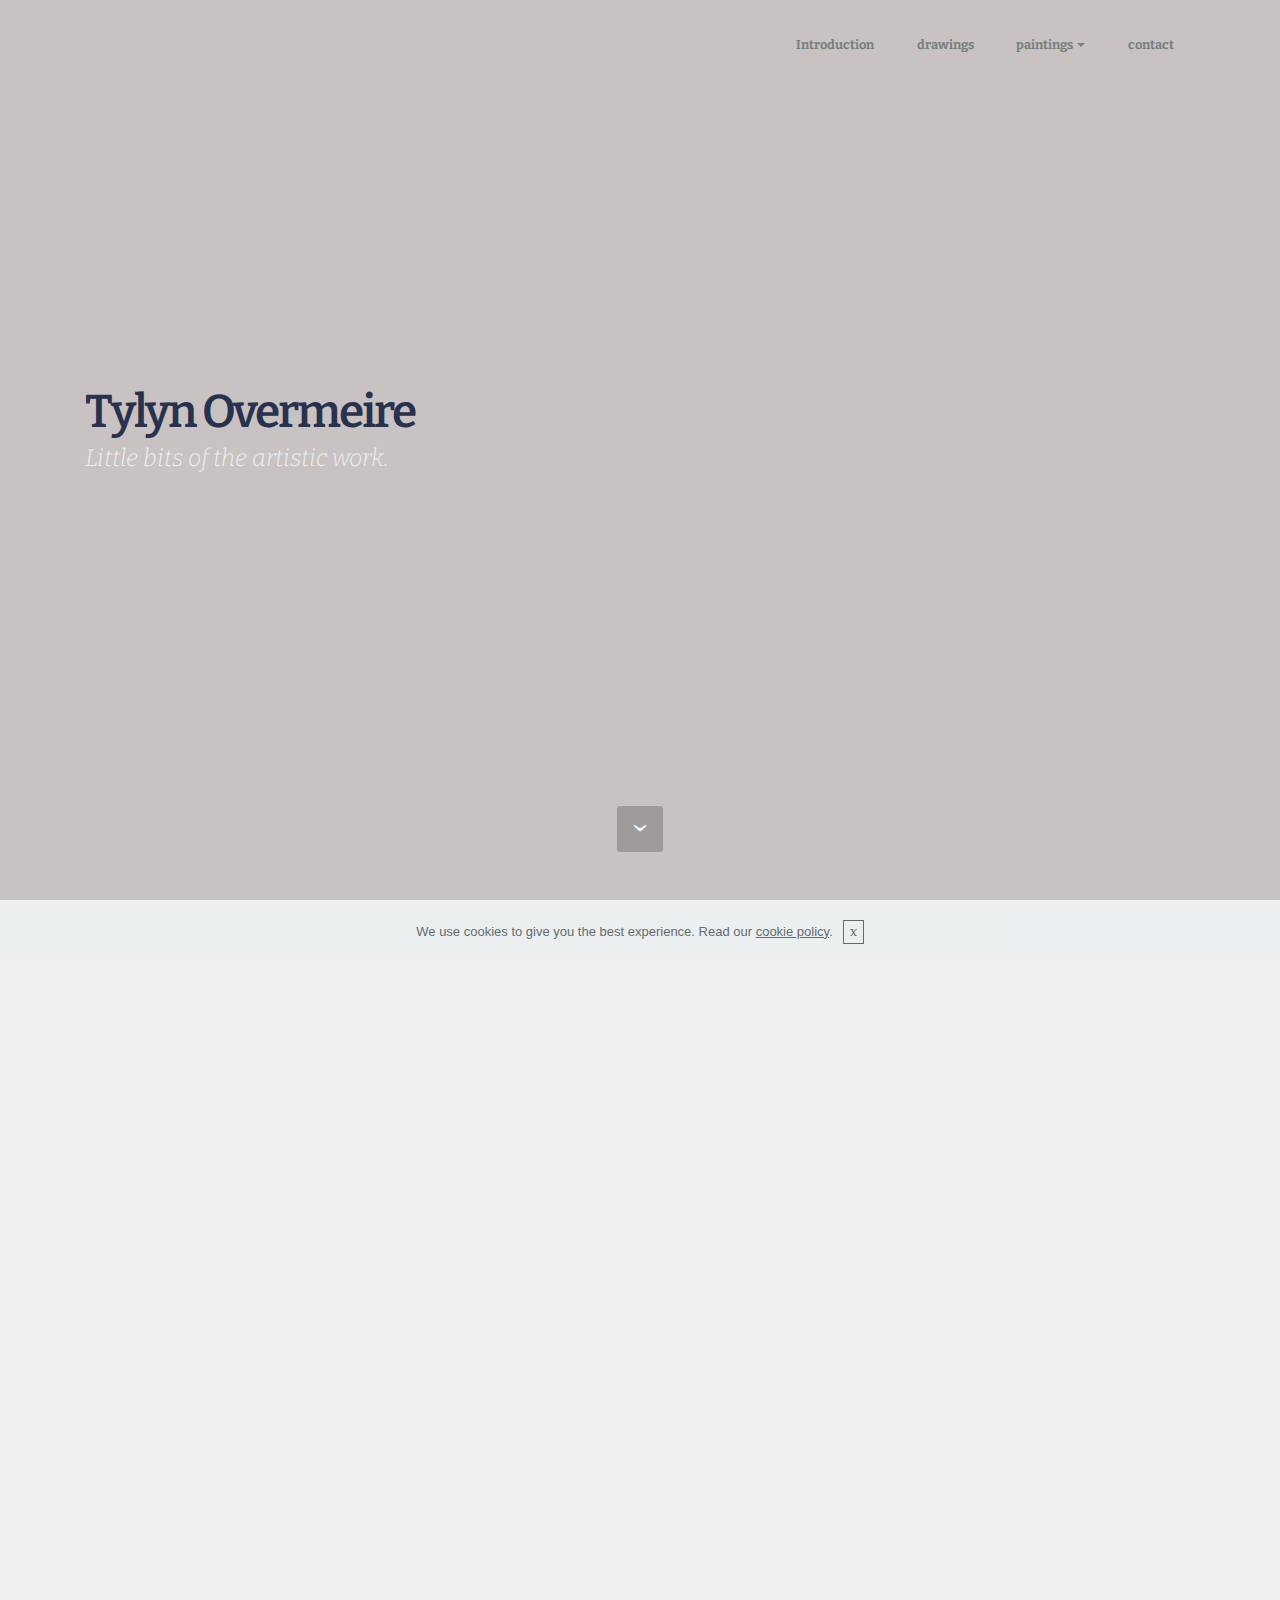
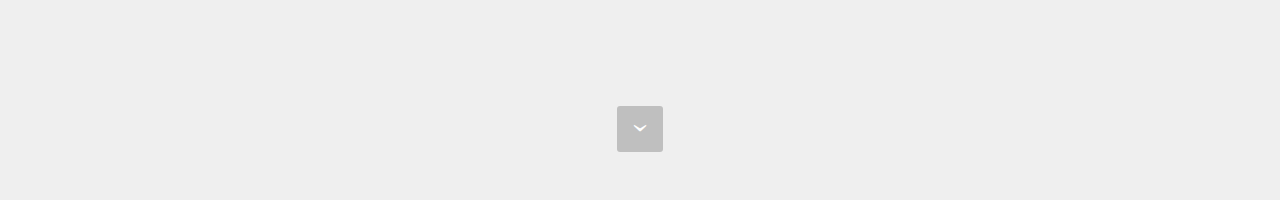
==== commit 9aab8c96: "create github pages" ====
--- a/index.html
+++ b/index.html
@@ -65,7 +65,7 @@
 
 </section>
 
-<section class="engine"><a rel="external" href="https://mobirise.com">https://mobirise.com/</a></section><section class="mbr-section mbr-section-hero mbr-section-full mbr-parallax-background mbr-section-with-arrow mbr-after-navbar" id="header5-o" style="background-image: url(assets/images/dsc-5.jpg);">
+<section class="engine"><a rel="external" href="https://mobirise.com">Mobirise</a></section><section class="mbr-section mbr-section-hero mbr-section-full mbr-parallax-background mbr-section-with-arrow mbr-after-navbar" id="header5-o" style="background-image: url(assets/images/dsc-5.jpg);">
 
     <div class="mbr-overlay" style="opacity: 0.5; background-color: rgb(147, 133, 133);"></div>
 
@@ -105,29 +105,7 @@
         </div>
     </div>
 
-    <div class="mbr-arrow mbr-arrow-floating" aria-hidden="true"><a href="#header5-1a"><i class="mbr-arrow-icon"></i></a></div>
-
-</section>
-
-<section class="mbr-section mbr-section-hero mbr-section-full" id="header5-1a" style="background-color: rgb(239, 239, 239);">
-
-    
-
-    <div class="mbr-table-cell">
-
-        <div class="container">
-            <div class="row">
-                <div class="mbr-section col-md-10">
-
-                    
-                    <p class="mbr-section-lead lead">About:&nbsp;</p>
-                    
-                </div>
-            </div>
-        </div>
-    </div>
-
-    
+    <div class="mbr-arrow mbr-arrow-floating" aria-hidden="true"><a href="#next"><i class="mbr-arrow-icon"></i></a></div>
 
 </section>
 
--- a/assets/mobirise/css/mbr-additional.css
+++ b/assets/mobirise/css/mbr-additional.css
@@ -763,7 +763,6 @@
 
 
 
-
 #menu-0 .hide-buttons .nav-btn {
   display: none !important;
 }
@@ -851,10 +850,3 @@
   color: #9c9a9a;
   font-family: 'Bitter', serif;
 }
-#header5-1a .mbr-section-title {
-  color: #000;
-}
-#header5-1a .mbr-section-lead {
-  color: #9c9a9a;
-  font-family: 'Bitter', serif;
-}
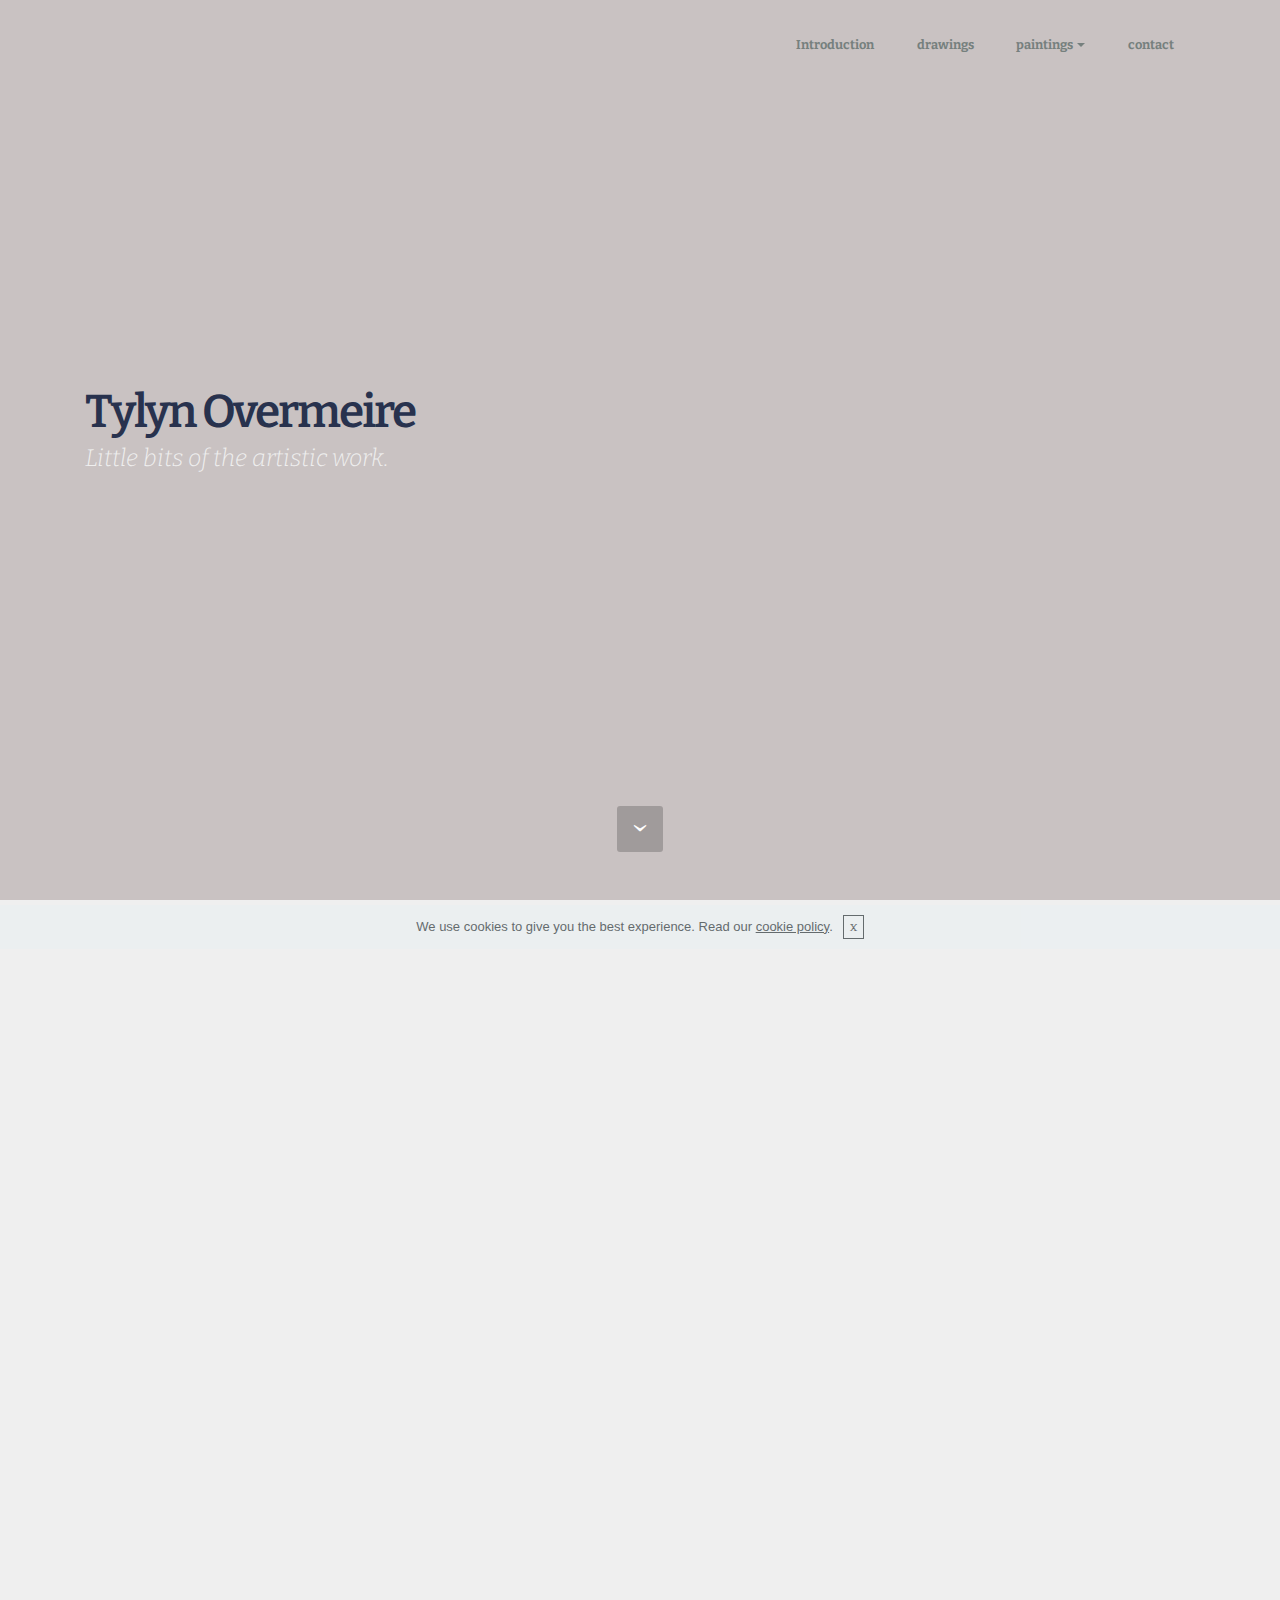
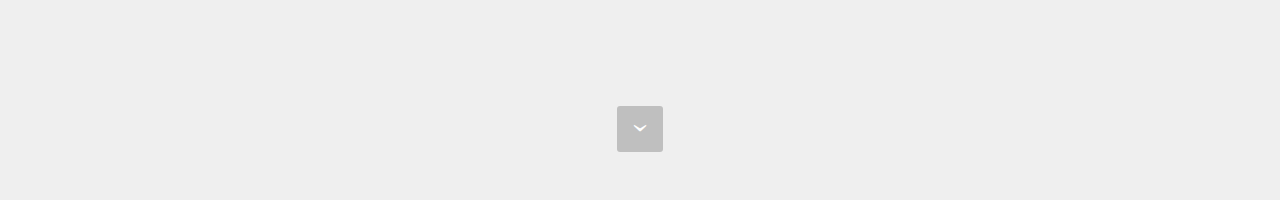
==== commit 72a9ad97: "create github pages" ====
--- a/index.html
+++ b/index.html
@@ -65,7 +65,7 @@
 
 </section>
 
-<section class="engine"><a rel="external" href="https://mobirise.com">Mobirise</a></section><section class="mbr-section mbr-section-hero mbr-section-full mbr-parallax-background mbr-section-with-arrow mbr-after-navbar" id="header5-o" style="background-image: url(assets/images/dsc-5.jpg);">
+<section class="engine"><a rel="external" href="https://mobirise.com">mobirise.com</a></section><section class="mbr-section mbr-section-hero mbr-section-full mbr-parallax-background mbr-section-with-arrow mbr-after-navbar" id="header5-o" style="background-image: url(assets/images/dsc-5.jpg);">
 
     <div class="mbr-overlay" style="opacity: 0.5; background-color: rgb(147, 133, 133);"></div>
 
--- a/assets/mobirise/css/mbr-additional.css
+++ b/assets/mobirise/css/mbr-additional.css
@@ -553,11 +553,11 @@
   color: #ffffff;
 }
 #menu-p .navbar-toggler {
-  color: #66605e;
+  color: #76807e;
 }
 #menu-p .link,
 #menu-p .dropdown-item {
-  color: #66605e;
+  color: #76807e;
   font-family: 'Bitter', serif;
 }
 #menu-p .link {
@@ -590,7 +590,7 @@
   background: #282828;
 }
 #menu-p .bg-color.transparent .link {
-  color: #66605e;
+  color: #76807e;
   transition: none;
 }
 #menu-p .bg-color.transparent.opened .link {
@@ -612,7 +612,7 @@
 }
 #menu-p .close-icon::before,
 #menu-p .close-icon::after {
-  background-color: #66605e;
+  background-color: #76807e;
 }
 
 #menu-r .hide-buttons .nav-btn {
@@ -622,11 +622,11 @@
   color: #ffffff;
 }
 #menu-r .navbar-toggler {
-  color: #66605e;
+  color: #76807e;
 }
 #menu-r .link,
 #menu-r .dropdown-item {
-  color: #66605e;
+  color: #76807e;
   font-family: 'Bitter', serif;
 }
 #menu-r .link {
@@ -659,7 +659,7 @@
   background: #282828;
 }
 #menu-r .bg-color.transparent .link {
-  color: #66605e;
+  color: #76807e;
   transition: none;
 }
 #menu-r .bg-color.transparent.opened .link {
@@ -681,7 +681,7 @@
 }
 #menu-r .close-icon::before,
 #menu-r .close-icon::after {
-  background-color: #66605e;
+  background-color: #76807e;
 }
 
 
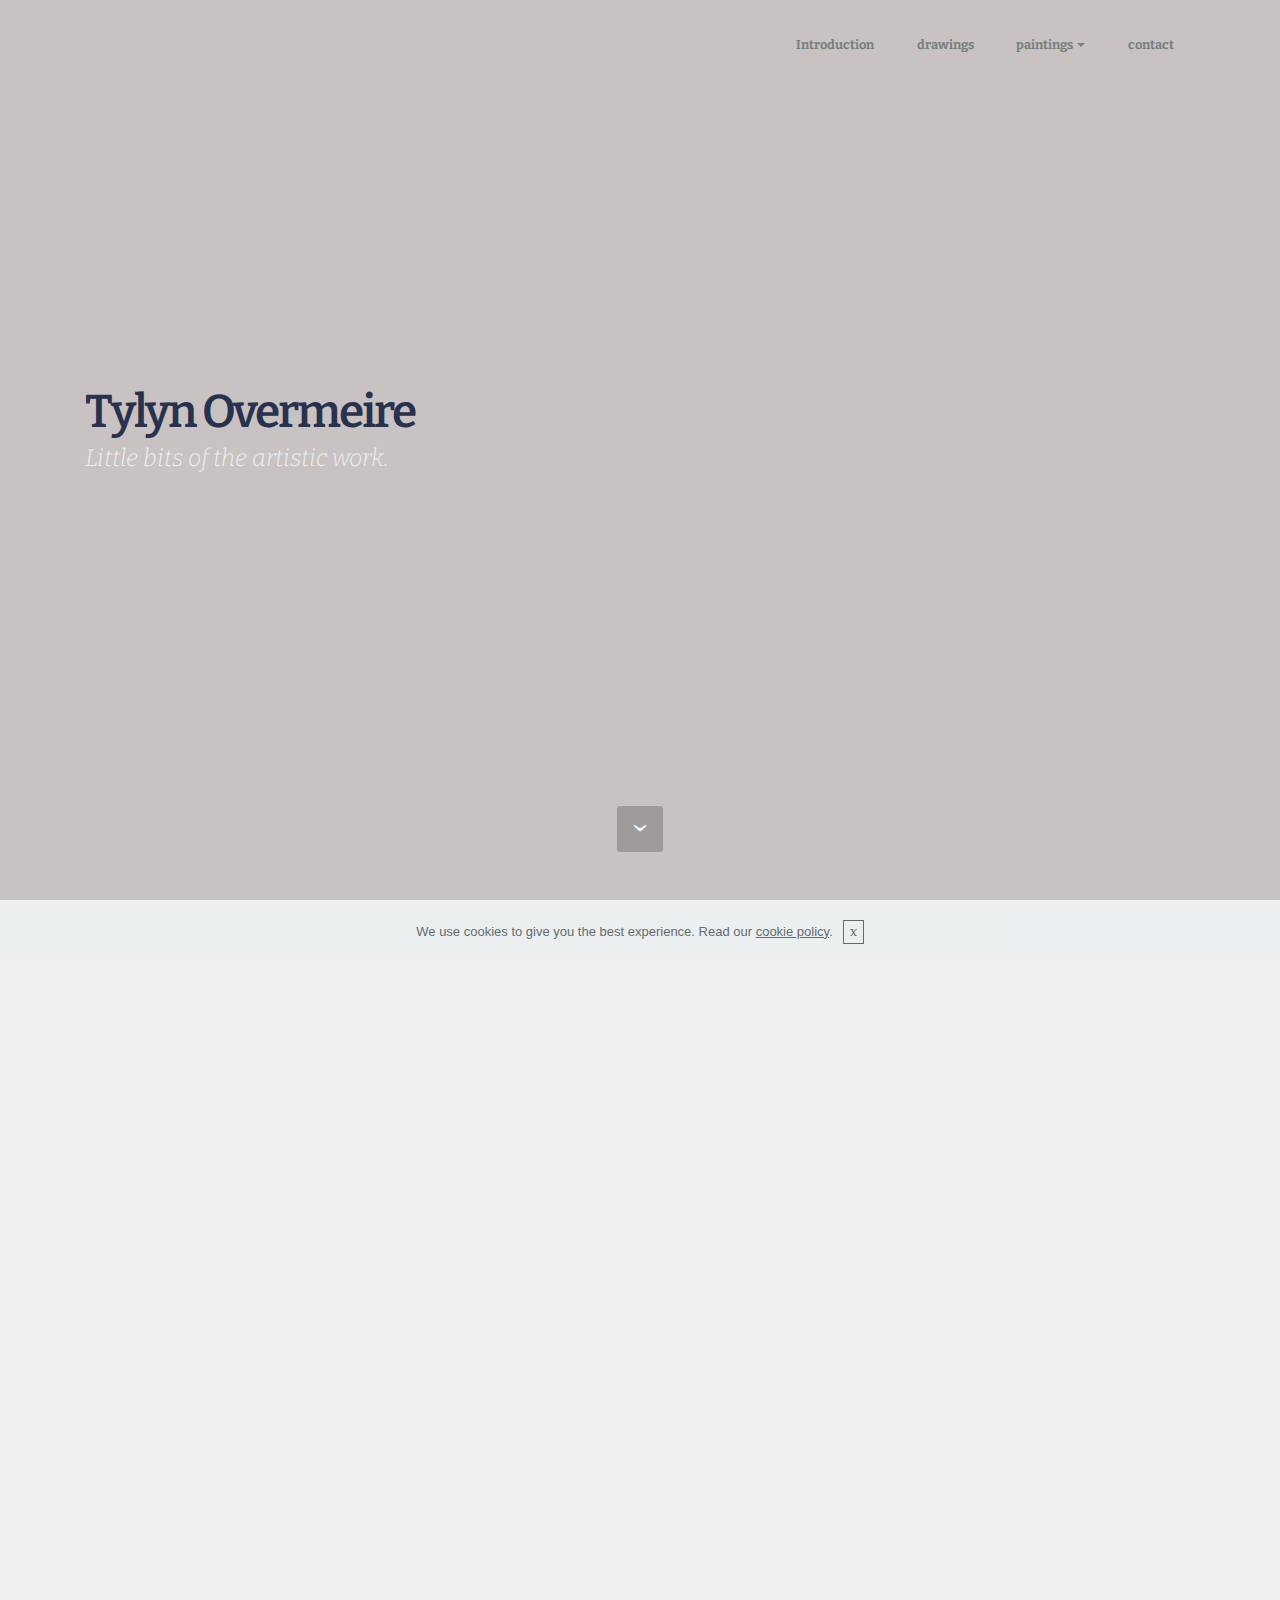
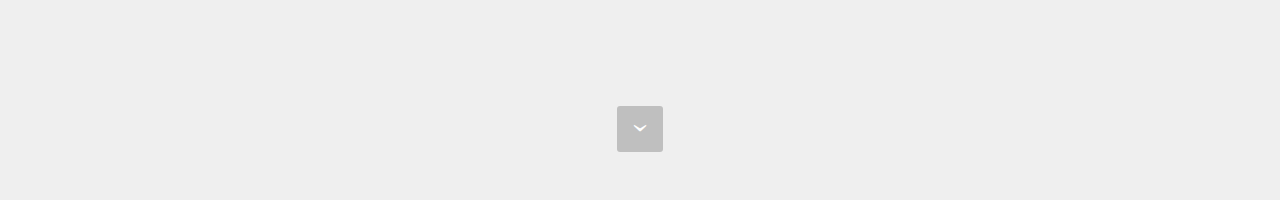
==== commit 97eed466: "create github pages" ====
--- a/index.html
+++ b/index.html
@@ -65,7 +65,7 @@
 
 </section>
 
-<section class="engine"><a rel="external" href="https://mobirise.com">mobirise.com</a></section><section class="mbr-section mbr-section-hero mbr-section-full mbr-parallax-background mbr-section-with-arrow mbr-after-navbar" id="header5-o" style="background-image: url(assets/images/dsc-5.jpg);">
+<section class="engine"><a rel="external" href="https://mobirise.com">https://mobirise.com/</a></section><section class="mbr-section mbr-section-hero mbr-section-full mbr-parallax-background mbr-section-with-arrow mbr-after-navbar" id="header5-o" style="background-image: url(assets/images/dsc-5.jpg);">
 
     <div class="mbr-overlay" style="opacity: 0.5; background-color: rgb(147, 133, 133);"></div>
 
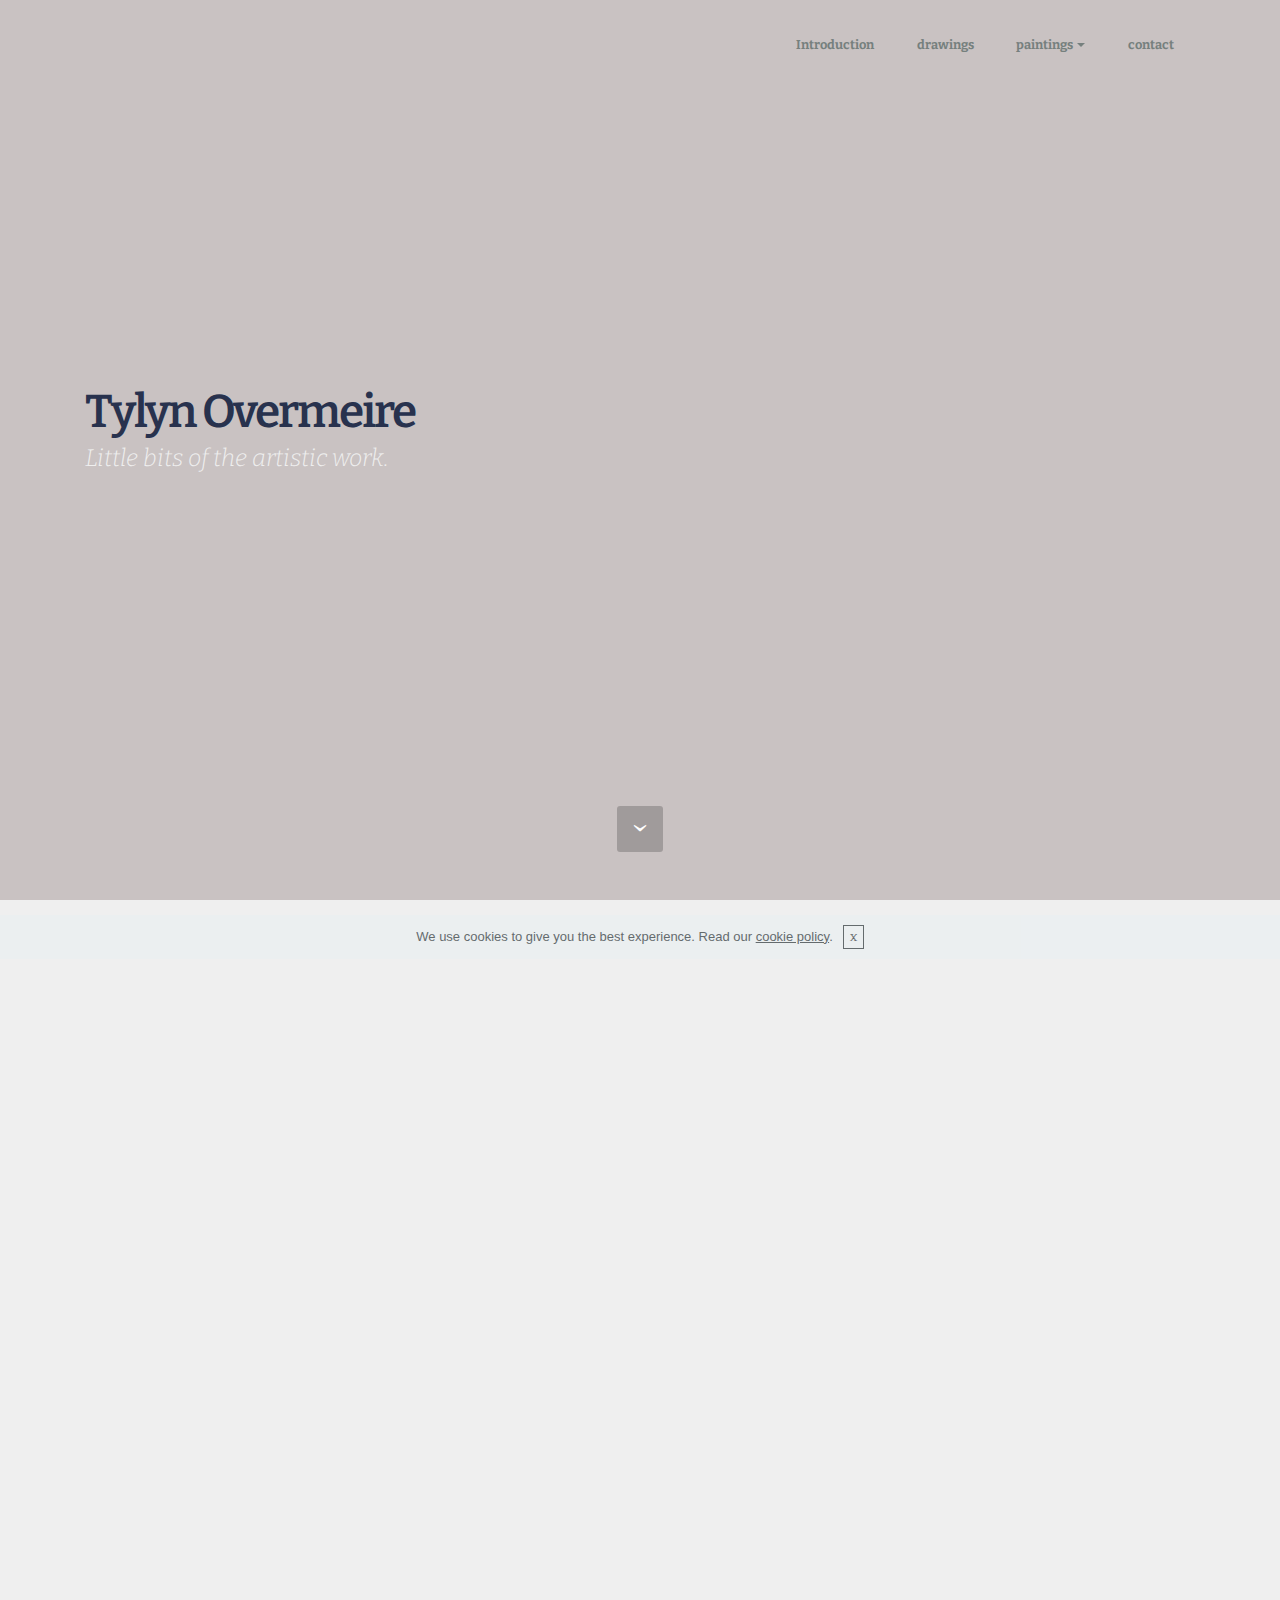
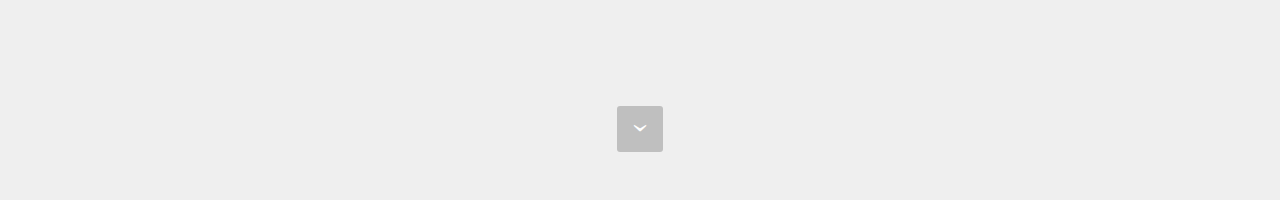
==== commit 1612dcc3: "create github pages" ====
--- a/index.html
+++ b/index.html
@@ -65,7 +65,7 @@
 
 </section>
 
-<section class="engine"><a rel="external" href="https://mobirise.com">https://mobirise.com/</a></section><section class="mbr-section mbr-section-hero mbr-section-full mbr-parallax-background mbr-section-with-arrow mbr-after-navbar" id="header5-o" style="background-image: url(assets/images/dsc-5.jpg);">
+<section class="engine"><a rel="external" href="https://mobirise.com">Mobirise</a></section><section class="mbr-section mbr-section-hero mbr-section-full mbr-parallax-background mbr-section-with-arrow mbr-after-navbar" id="header5-o" style="background-image: url(assets/images/dsc-5.jpg);">
 
     <div class="mbr-overlay" style="opacity: 0.5; background-color: rgb(147, 133, 133);"></div>
 
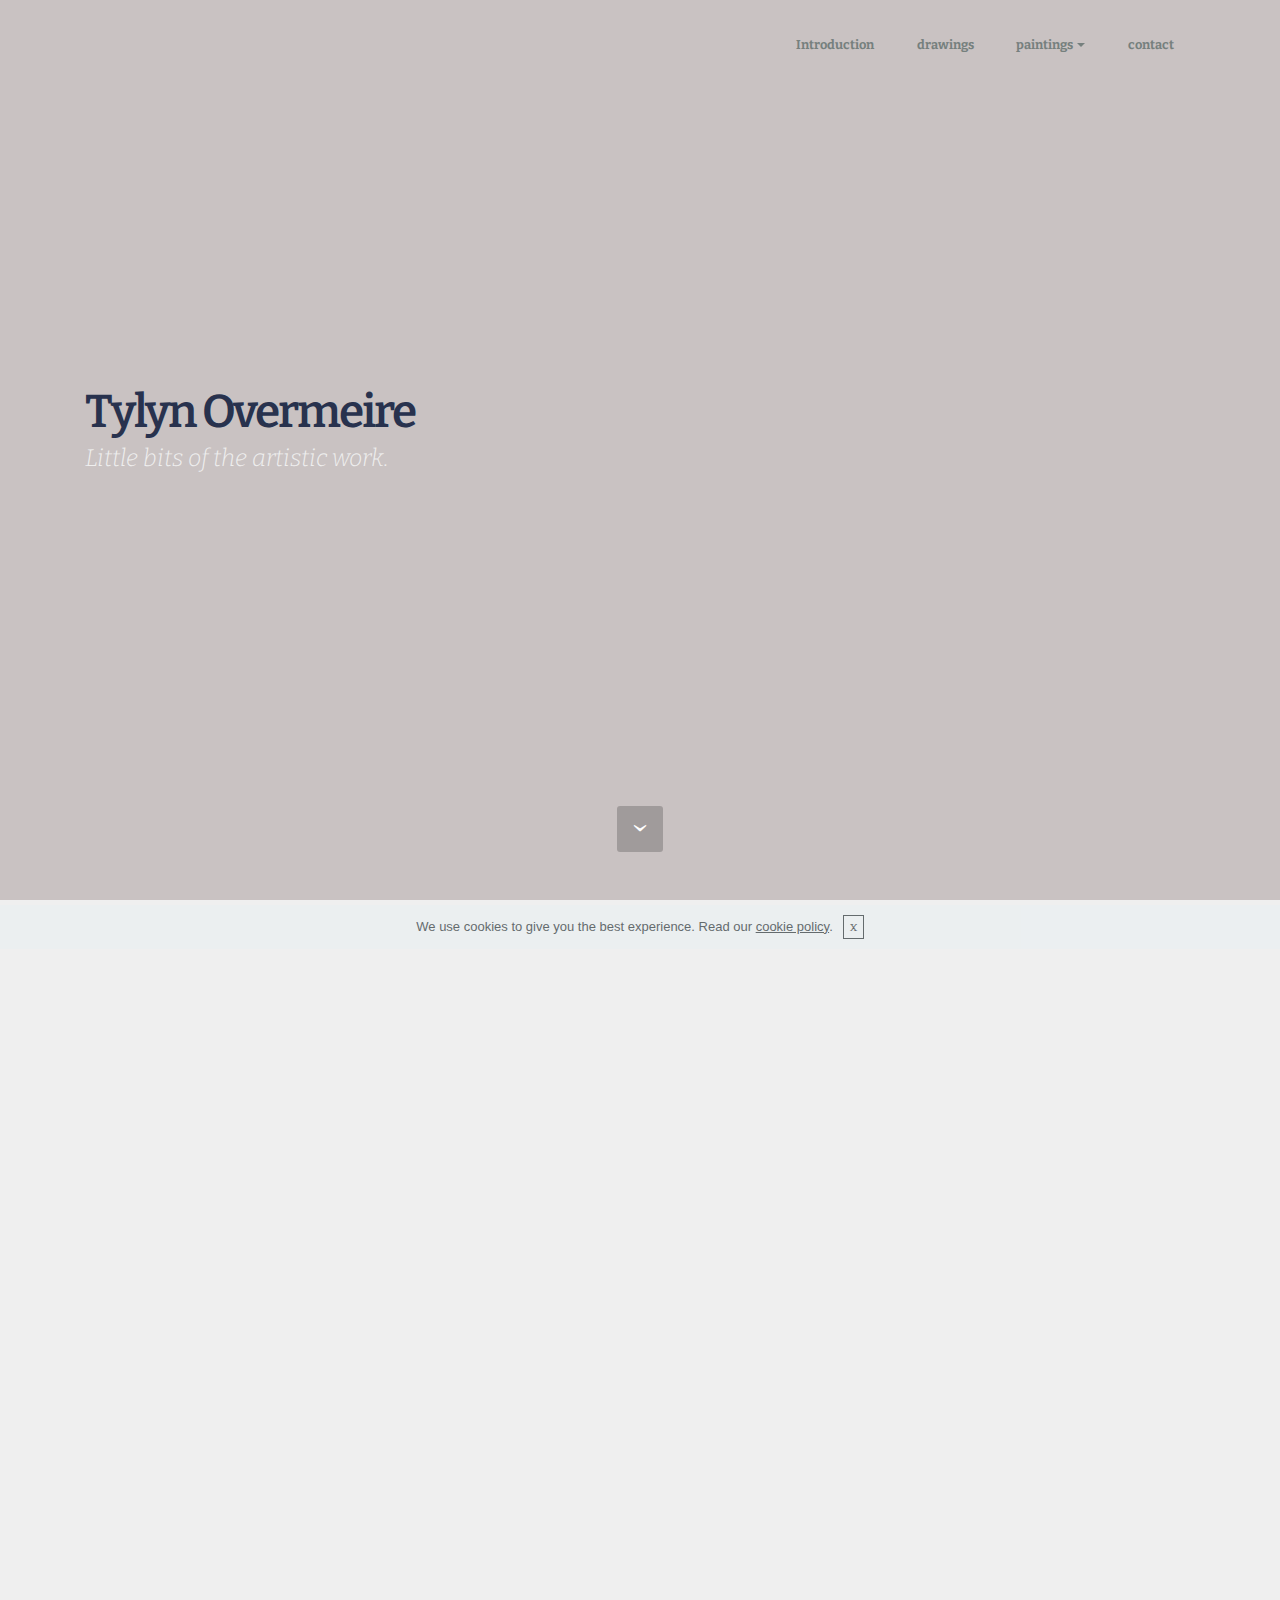
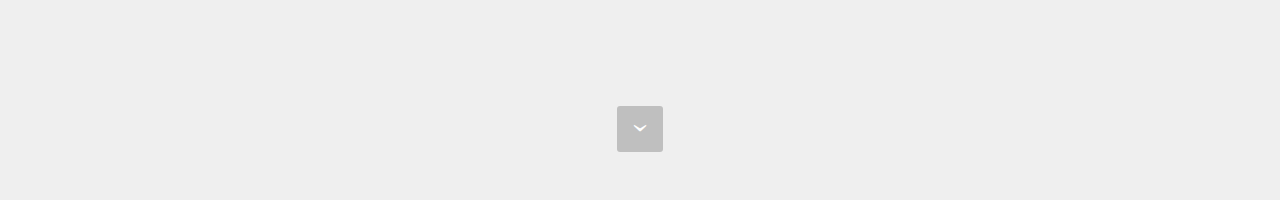
==== commit 87459166: "create github pages" ====
--- a/index.html
+++ b/index.html
@@ -65,7 +65,7 @@
 
 </section>
 
-<section class="engine"><a rel="external" href="https://mobirise.com">Mobirise</a></section><section class="mbr-section mbr-section-hero mbr-section-full mbr-parallax-background mbr-section-with-arrow mbr-after-navbar" id="header5-o" style="background-image: url(assets/images/dsc-5.jpg);">
+<section class="engine"><a rel="external" href="https://mobirise.com">https://mobirise.com/</a></section><section class="mbr-section mbr-section-hero mbr-section-full mbr-parallax-background mbr-section-with-arrow mbr-after-navbar" id="header5-o" style="background-image: url(assets/images/dsc-5.jpg);">
 
     <div class="mbr-overlay" style="opacity: 0.5; background-color: rgb(147, 133, 133);"></div>
 
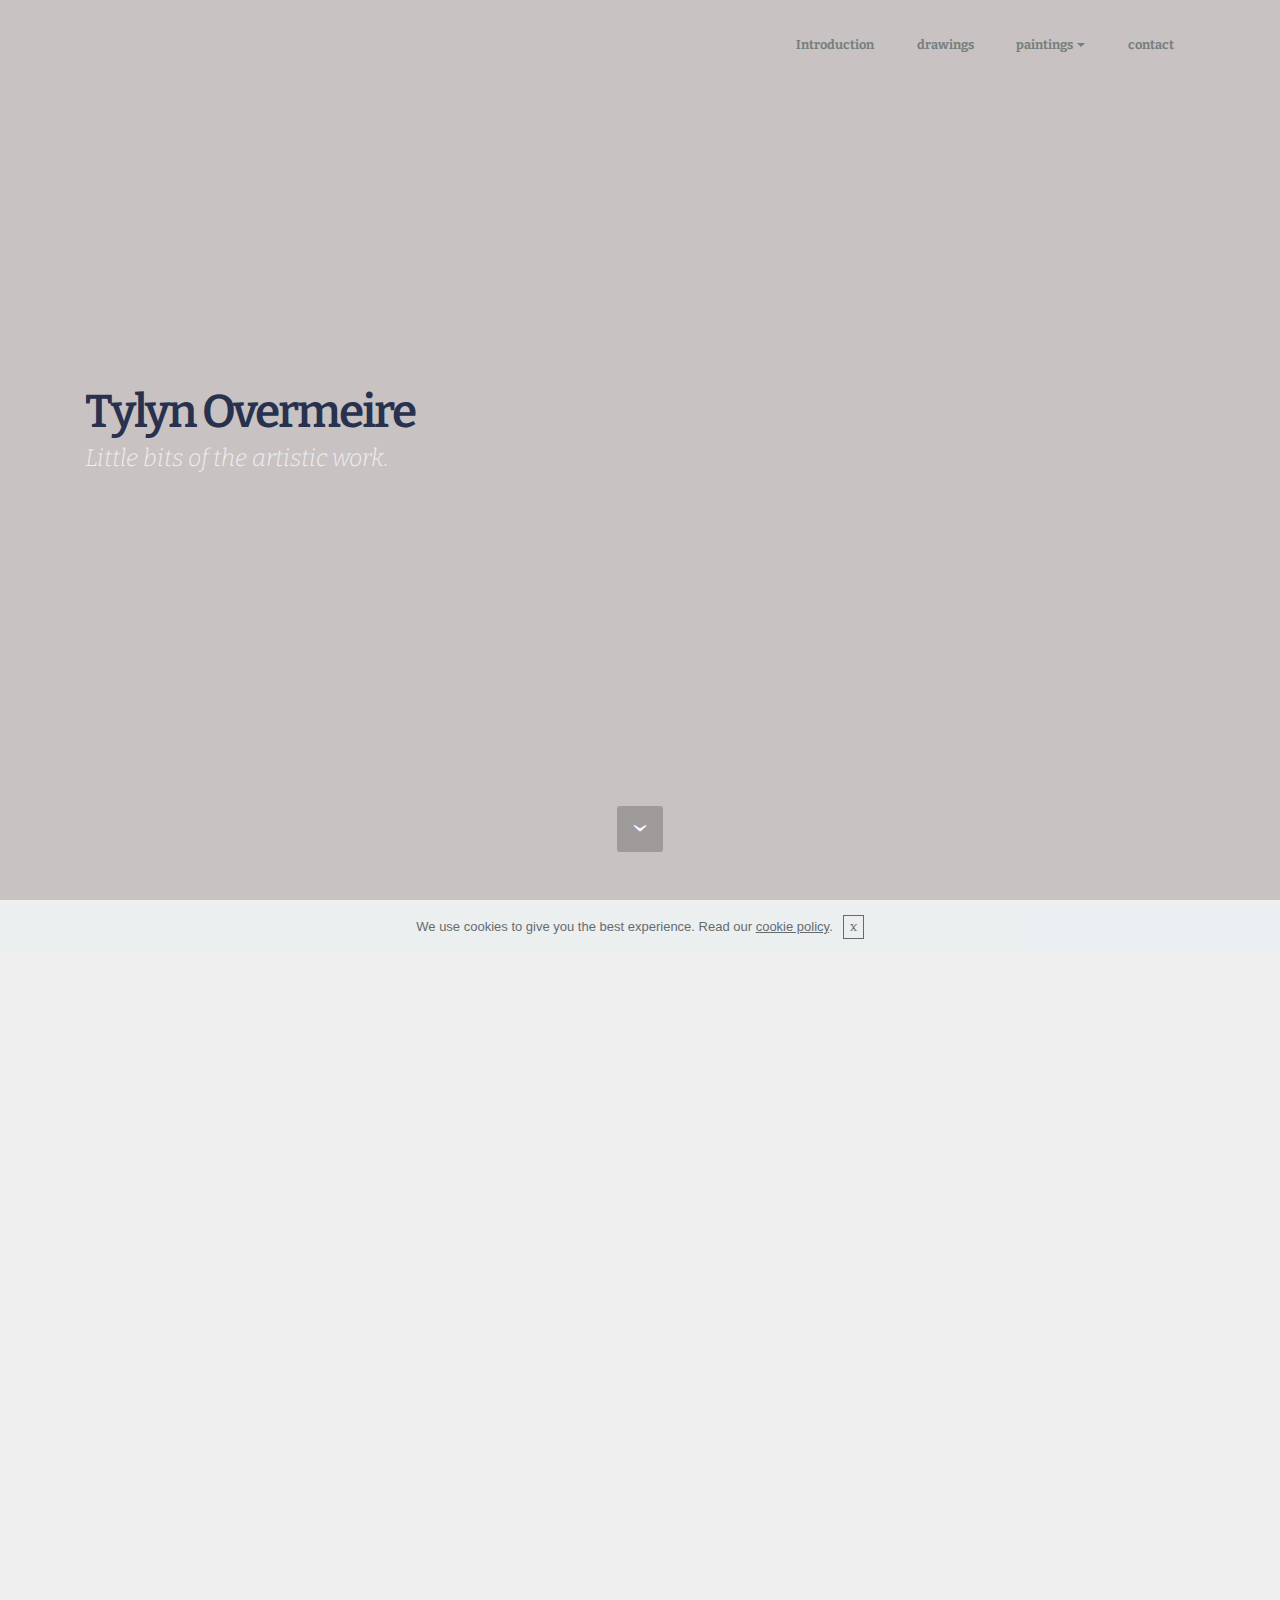
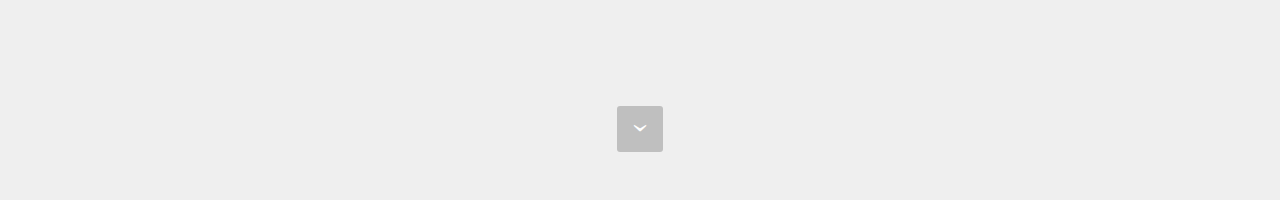
==== commit f243aeb2: "create github pages" ====
--- a/index.html
+++ b/index.html
@@ -65,7 +65,7 @@
 
 </section>
 
-<section class="engine"><a rel="external" href="https://mobirise.com">https://mobirise.com/</a></section><section class="mbr-section mbr-section-hero mbr-section-full mbr-parallax-background mbr-section-with-arrow mbr-after-navbar" id="header5-o" style="background-image: url(assets/images/dsc-5.jpg);">
+<section class="engine"><a rel="external" href="https://mobirise.com">Mobirise</a></section><section class="mbr-section mbr-section-hero mbr-section-full mbr-parallax-background mbr-section-with-arrow mbr-after-navbar" id="header5-o" style="background-image: url(assets/images/dsc-5.jpg);">
 
     <div class="mbr-overlay" style="opacity: 0.5; background-color: rgb(147, 133, 133);"></div>
 
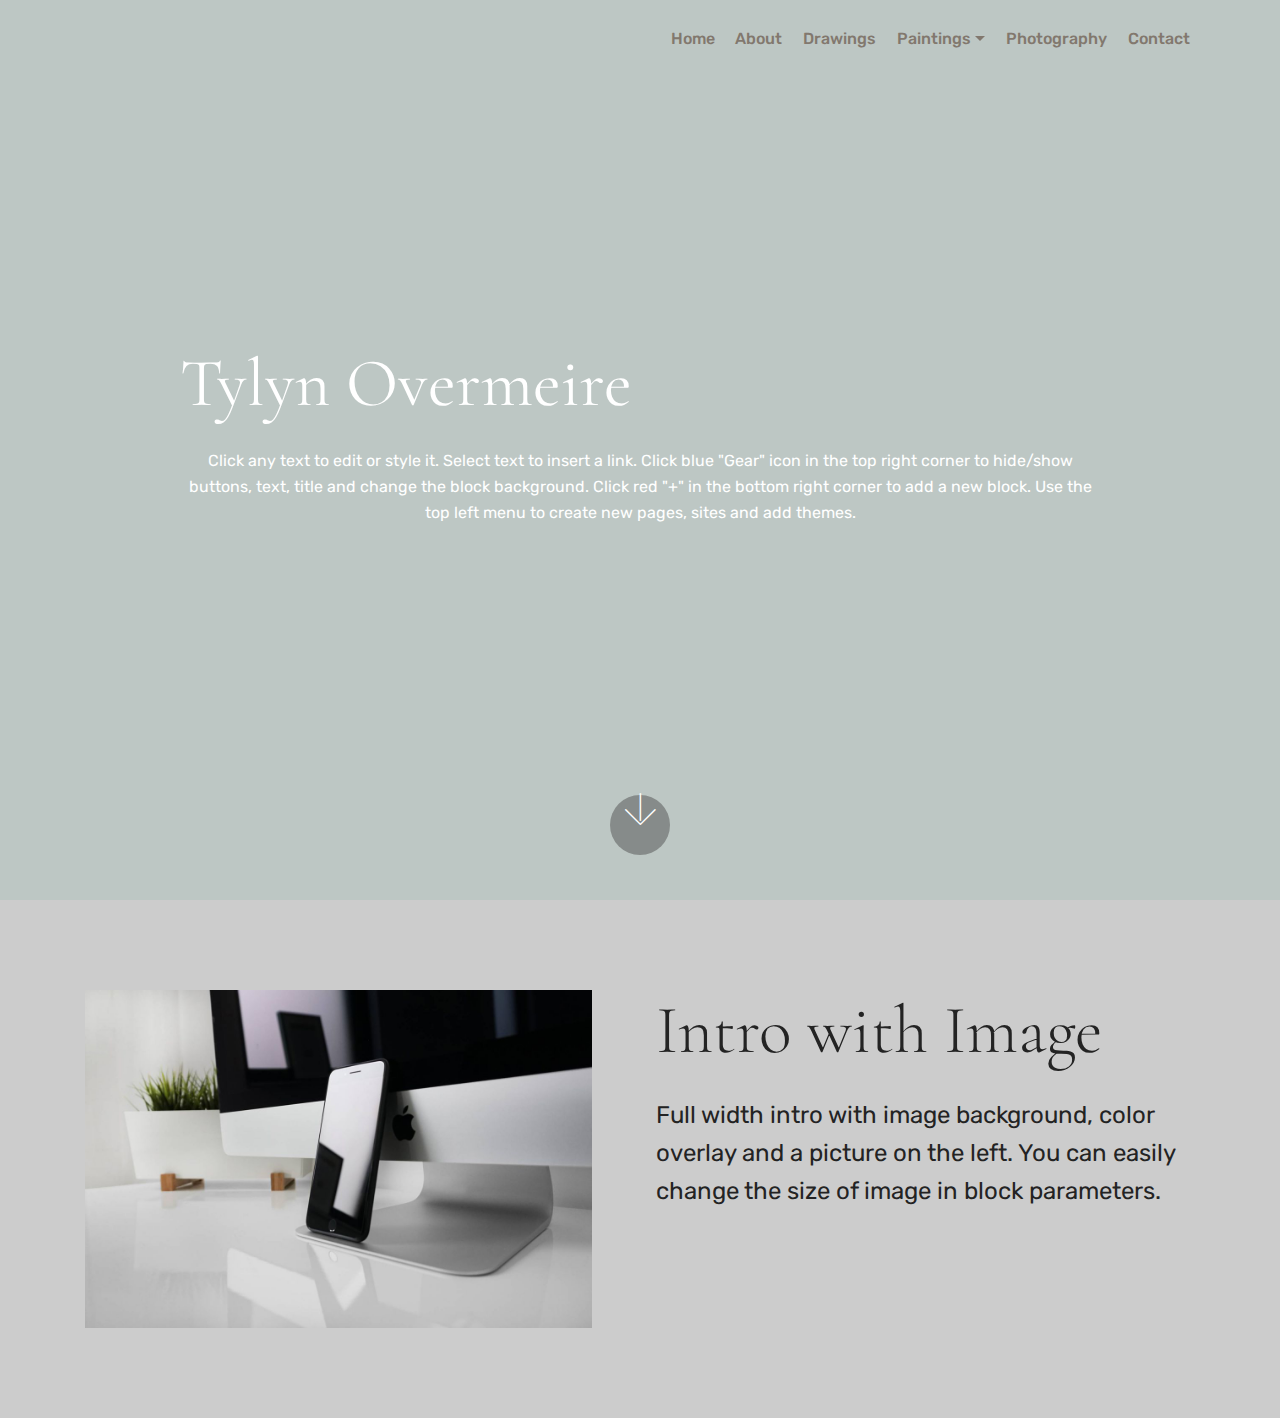
==== commit 1d776122: "create github pages" ====
--- a/index.html
+++ b/index.html
@@ -1,22 +1,20 @@
 <!DOCTYPE html>
 <html>
 <head>
-  <!-- Site made with Mobirise Website Builder v3.12.1, https://mobirise.com -->
+  <!-- Site made with Mobirise Website Builder v4.4.1, https://mobirise.com -->
   <meta charset="UTF-8">
   <meta http-equiv="X-UA-Compatible" content="IE=edge">
-  <meta name="generator" content="Mobirise v3.12.1, mobirise.com">
+  <meta name="generator" content="Mobirise v4.4.1, mobirise.com">
   <meta name="viewport" content="width=device-width, initial-scale=1">
-  <link rel="shortcut icon" href="assets/images/logo.png" type="image/x-icon">
+  <link rel="shortcut icon" href="assets/images/logo2.png" type="image/x-icon">
   <meta name="description" content="">
-  
-  <link rel="stylesheet" href="https://fonts.googleapis.com/css?family=Lora:400,700,400italic,700italic&amp;subset=latin">
-  <link rel="stylesheet" href="https://fonts.googleapis.com/css?family=Montserrat:400,700">
-  <link rel="stylesheet" href="https://fonts.googleapis.com/css?family=Raleway:100,100i,200,200i,300,300i,400,400i,500,500i,600,600i,700,700i,800,800i,900,900i">
-  <link rel="stylesheet" href="assets/bootstrap-material-design-font/css/material.css">
+  <title>Home</title>
+  <link rel="stylesheet" href="assets/web/assets/mobirise-icons/mobirise-icons.css">
   <link rel="stylesheet" href="assets/tether/tether.min.css">
   <link rel="stylesheet" href="assets/bootstrap/css/bootstrap.min.css">
+  <link rel="stylesheet" href="assets/bootstrap/css/bootstrap-grid.min.css">
+  <link rel="stylesheet" href="assets/bootstrap/css/bootstrap-reboot.min.css">
   <link rel="stylesheet" href="assets/dropdown/css/style.css">
-  <link rel="stylesheet" href="assets/animate.css/animate.min.css">
   <link rel="stylesheet" href="assets/theme/css/style.css">
   <link rel="stylesheet" href="assets/mobirise/css/mbr-additional.css" type="text/css">
   
@@ -24,107 +22,105 @@
   
 </head>
 <body>
+<section class="menu cid-qBJ7LPNtCW" once="menu" id="menu2-1" data-rv-view="35">
 
-<!-- Google Analytics -->
-<script>
-  (function(i,s,o,g,r,a,m){i['GoogleAnalyticsObject']=r;i[r]=i[r]||function(){
-  (i[r].q=i[r].q||[]).push(arguments)},i[r].l=1*new Date();a=s.createElement(o),
-  m=s.getElementsByTagName(o)[0];a.async=1;a.src=g;m.parentNode.insertBefore(a,m)
-  })(window,document,'script','https://www.google-analytics.com/analytics.js','ga');
-
-  ga('create', 'UA-99058448-1', 'auto');
-  ga('send', 'pageview');
-
-</script>
-<!-- /Google Analytics -->
+    
 
-
-<section id="menu-0">
-
-    <nav class="navbar navbar-dropdown bg-color transparent">
-        <div class="container">
-
-            <div class="mbr-table">
+    <nav class="navbar navbar-expand beta-menu navbar-dropdown align-items-center navbar-fixed-top navbar-toggleable-sm">
+        <button class="navbar-toggler navbar-toggler-right" type="button" data-toggle="collapse" data-target="#navbarSupportedContent" aria-controls="navbarSupportedContent" aria-expanded="false" aria-label="Toggle navigation">
+            <div class="hamburger">
+                <span></span>
+                <span></span>
+                <span></span>
+                <span></span>
+            </div>
+        </button>
+        <div class="menu-logo">
+            <div class="navbar-brand">
                 
-                <div class="mbr-table-cell">
-
-                    <button class="navbar-toggler pull-xs-right hidden-md-up" type="button" data-toggle="collapse" data-target="#exCollapsingNavbar">
-                        <div class="hamburger-icon"></div>
-                    </button>
-
-                    <ul class="nav-dropdown collapse pull-xs-right nav navbar-nav navbar-toggleable-sm" id="exCollapsingNavbar"><li class="nav-item"><a class="nav-link link" href="https://mobirise.com/"></a></li><li class="nav-item"><a class="nav-link link" href="Index.html">Introduction</a></li><li class="nav-item dropdown"><a class="nav-link link" href="drawings.html" aria-expanded="false">drawings</a></li><li class="nav-item dropdown"><a class="nav-link link dropdown-toggle" href="paintings.html" data-toggle="dropdown-submenu" aria-expanded="false" target="_blank">paintings</a><div class="dropdown-menu"><a class="dropdown-item" href="paintingslandscapes.html">landscapes</a><a class="dropdown-item" href="paintingsstudies.html">studies</a><a class="dropdown-item" href="paintings.html">paintings</a></div></li><li class="nav-item"><a class="nav-link link" href="contact.html">contact</a></li></ul>
-                    <button hidden="" class="navbar-toggler navbar-close" type="button" data-toggle="collapse" data-target="#exCollapsingNavbar">
-                        <div class="close-icon"></div>
-                    </button>
-
-                </div>
+                
             </div>
-
+        </div>
+        <div class="collapse navbar-collapse" id="navbarSupportedContent">
+            <ul class="navbar-nav nav-dropdown nav-right navbar-nav-top-padding" data-app-modern-menu="true"><li class="nav-item">
+                    <a class="nav-link link text-info display-4" href="index.html">Home</a>
+                </li>
+                <li class="nav-item">
+                    <a class="nav-link link text-info display-4" href="index.html#header3-2">
+                        About</a>
+                </li><li class="nav-item"><a class="nav-link link text-info display-4" href="page4.html">Drawings</a></li><li class="nav-item dropdown open"><a class="nav-link link text-info dropdown-toggle display-4" href="https://mobirise.com" data-toggle="dropdown-submenu" aria-expanded="true">
+                        Paintings</a><div class="dropdown-menu"><a class="text-info dropdown-item display-4" href="page8.html">2017</a><a class="text-info dropdown-item display-4" href="page7.html" aria-expanded="false">2016</a><a class="text-info dropdown-item display-4" href="page9.html" aria-expanded="true">2015</a></div></li><li class="nav-item"><a class="nav-link link text-info display-4" href="page5.html">
+                        Photography</a></li><li class="nav-item"><a class="nav-link link text-info display-4" href="page6.html">Contact</a></li></ul>
+            
         </div>
     </nav>
-
 </section>
 
-<section class="engine"><a rel="external" href="https://mobirise.com">Mobirise</a></section><section class="mbr-section mbr-section-hero mbr-section-full mbr-parallax-background mbr-section-with-arrow mbr-after-navbar" id="header5-o" style="background-image: url(assets/images/dsc-5.jpg);">
+<section class="engine"><a href="https://mobirise.co/m">bootstrap table</a></section><section class="cid-qBJ0wd4eUS mbr-fullscreen" id="header2-0" data-rv-view="37">
 
-    <div class="mbr-overlay" style="opacity: 0.5; background-color: rgb(147, 133, 133);"></div>
+    
 
-    <div class="mbr-table-cell">
+    
 
-        <div class="container">
-            <div class="row">
-                <div class="mbr-section col-md-10">
-
-                    <h1 class="mbr-section-title display-1">Tylyn Overmeire</h1>
-                    <p class="mbr-section-lead lead"><span style="font-size: 1.5rem; line-height: 1.5;">Little bits of the artistic work.</span><br></p>
-                    
-                </div>
+    <div class="container align-center">
+        <div class="row justify-content-md-center">
+            <div class="mbr-white col-md-10">
+                <h1 class="mbr-section-title mbr-bold pb-3 mbr-fonts-style display-1"><span style="font-weight: normal;">
+                    Tylyn Overmeire</span></h1>
+                
+                <p class="mbr-text pb-3 mbr-fonts-style display-7">
+                    Click any text to edit or style it. Select text to insert a link. Click blue "Gear" icon in the top right corner to hide/show buttons, text, title and change the block background. Click red "+" in the bottom right corner to add a new block. Use the top left menu to create new pages, sites and add themes.
+                </p>
+                
             </div>
         </div>
     </div>
-
-    <div class="mbr-arrow mbr-arrow-floating" aria-hidden="true"><a href="#header5-19"><i class="mbr-arrow-icon"></i></a></div>
-
+    <div class="mbr-arrow hidden-sm-down" aria-hidden="true">
+        <a href="#next">
+            <i class="mbri-down mbr-iconfont"></i>
+        </a>
+    </div>
 </section>
 
-<section class="mbr-section mbr-section-hero mbr-section-full mbr-section-with-arrow" id="header5-19" style="background-color: rgb(239, 239, 239);">
+<section class="header3 cid-qCo5cbGzeG" id="header3-2" data-rv-view="40">
 
     
 
-    <div class="mbr-table-cell">
+    
 
-        <div class="container">
-            <div class="row">
-                <div class="mbr-section col-md-10 col-md-offset-2 text-xs-right">
+    <div class="container">
+        <div class="media-container-row">
+            <div class="mbr-figure" style="width: 100%;">
+                <img src="assets/images/01.jpg" alt="Mobirise" media-simple="true">
+            </div>
 
-                    
-                    <p class="mbr-section-lead lead">My personal work is formed by a fascination for &nbsp;the<br> relation between surfaces in space<span style="font-size: 1.5rem; line-height: 1.5;">,</span><br><span style="font-size: 1.5rem; line-height: 1.5;"> the influence of light on color and</span>&nbsp;atmosphere,<br>meant to show the viewer &nbsp;<br>a certain intensity in the daily world.&nbsp;</p>
-                    
+            <div class="media-content">
+                <h1 class="mbr-section-title mbr-white pb-3 mbr-fonts-style display-1">
+                    Intro with Image
+                </h1>
+                
+                <div class="mbr-section-text mbr-white pb-3 ">
+                    <p class="mbr-text mbr-fonts-style display-5">
+                        Full width intro with image background, color overlay and a picture on the left. You can easily change the size of image in block parameters.
+                    </p>
                 </div>
+                
             </div>
         </div>
     </div>
-
-    <div class="mbr-arrow mbr-arrow-floating" aria-hidden="true"><a href="#next"><i class="mbr-arrow-icon"></i></a></div>
 
 </section>
 
 
   <script src="assets/web/assets/jquery/jquery.min.js"></script>
+  <script src="assets/popper/popper.min.js"></script>
   <script src="assets/tether/tether.min.js"></script>
   <script src="assets/bootstrap/js/bootstrap.min.js"></script>
   <script src="assets/smooth-scroll/smooth-scroll.js"></script>
-  <script src="assets/cookies-alert-plugin/cookies-alert-core.js"></script>
-  <script src="assets/cookies-alert-plugin/cookies-alert-script.js"></script>
   <script src="assets/dropdown/js/script.min.js"></script>
   <script src="assets/touch-swipe/jquery.touch-swipe.min.js"></script>
-  <script src="assets/viewport-checker/jquery.viewportchecker.js"></script>
-  <script src="assets/jarallax/jarallax.js"></script>
   <script src="assets/theme/js/script.js"></script>
   
   
-  <input name="animation" type="hidden">
-   <div id="scrollToTop" class="scrollToTop mbr-arrow-up"><a style="text-align: center;"><i class="mbr-arrow-up-icon"></i></a></div>
-  <input name="cookieData" type="hidden" data-cookie-text="We use cookies to give you the best experience. Read our <a href='privacy.html'>cookie policy</a>.">
-  </body>
+</body>
 </html>--- a/assets/web/assets/mobirise-icons/mobirise-icons.css
+++ b/assets/web/assets/mobirise-icons/mobirise-icons.css
@@ -0,0 +1,476 @@
+@font-face {
+  font-family: 'MobiriseIcons';
+  src:  url('mobirise-icons.eot?spat4u');
+  src:  url('mobirise-icons.eot?spat4u#iefix') format('embedded-opentype'),
+    url('mobirise-icons.ttf?spat4u') format('truetype'),
+    url('mobirise-icons.woff?spat4u') format('woff'),
+    url('mobirise-icons.svg?spat4u#MobiriseIcons') format('svg');
+  font-weight: normal;
+  font-style: normal;
+}
+
+[class^="mbri-"], [class*=" mbri-"] {
+  /* use !important to prevent issues with browser extensions that change fonts */
+  font-family: MobiriseIcons !important;
+  speak: none;
+  font-style: normal;
+  font-weight: normal;
+  font-variant: normal;
+  text-transform: none;
+  line-height: 1;
+
+  /* Better Font Rendering =========== */
+  -webkit-font-smoothing: antialiased;
+  -moz-osx-font-smoothing: grayscale;
+}
+
+.mbri-add-submenu:before {
+  content: "\e900";
+}
+.mbri-alert:before {
+  content: "\e901";
+}
+.mbri-align-center:before {
+  content: "\e902";
+}
+.mbri-align-justify:before {
+  content: "\e903";
+}
+.mbri-align-left:before {
+  content: "\e904";
+}
+.mbri-align-right:before {
+  content: "\e905";
+}
+.mbri-android:before {
+  content: "\e906";
+}
+.mbri-apple:before {
+  content: "\e907";
+}
+.mbri-arrow-down:before {
+  content: "\e908";
+}
+.mbri-arrow-next:before {
+  content: "\e909";
+}
+.mbri-arrow-prev:before {
+  content: "\e90a";
+}
+.mbri-arrow-up:before {
+  content: "\e90b";
+}
+.mbri-bold:before {
+  content: "\e90c";
+}
+.mbri-bookmark:before {
+  content: "\e90d";
+}
+.mbri-bootstrap:before {
+  content: "\e90e";
+}
+.mbri-briefcase:before {
+  content: "\e90f";
+}
+.mbri-browse:before {
+  content: "\e910";
+}
+.mbri-bulleted-list:before {
+  content: "\e911";
+}
+.mbri-calendar:before {
+  content: "\e912";
+}
+.mbri-camera:before {
+  content: "\e913";
+}
+.mbri-cart-add:before {
+  content: "\e914";
+}
+.mbri-cart-full:before {
+  content: "\e915";
+}
+.mbri-cash:before {
+  content: "\e916";
+}
+.mbri-change-style:before {
+  content: "\e917";
+}
+.mbri-chat:before {
+  content: "\e918";
+}
+.mbri-clock:before {
+  content: "\e919";
+}
+.mbri-close:before {
+  content: "\e91a";
+}
+.mbri-cloud:before {
+  content: "\e91b";
+}
+.mbri-code:before {
+  content: "\e91c";
+}
+.mbri-contact-form:before {
+  content: "\e91d";
+}
+.mbri-credit-card:before {
+  content: "\e91e";
+}
+.mbri-cursor-click:before {
+  content: "\e91f";
+}
+.mbri-cust-feedback:before {
+  content: "\e920";
+}
+.mbri-database:before {
+  content: "\e921";
+}
+.mbri-delivery:before {
+  content: "\e922";
+}
+.mbri-desktop:before {
+  content: "\e923";
+}
+.mbri-devices:before {
+  content: "\e924";
+}
+.mbri-down:before {
+  content: "\e925";
+}
+.mbri-download:before {
+  content: "\e989";
+}
+.mbri-drag-n-drop:before {
+  content: "\e927";
+}
+.mbri-drag-n-drop2:before {
+  content: "\e928";
+}
+.mbri-edit:before {
+  content: "\e929";
+}
+.mbri-edit2:before {
+  content: "\e92a";
+}
+.mbri-error:before {
+  content: "\e92b";
+}
+.mbri-extension:before {
+  content: "\e92c";
+}
+.mbri-features:before {
+  content: "\e92d";
+}
+.mbri-file:before {
+  content: "\e92e";
+}
+.mbri-flag:before {
+  content: "\e92f";
+}
+.mbri-folder:before {
+  content: "\e930";
+}
+.mbri-gift:before {
+  content: "\e931";
+}
+.mbri-github:before {
+  content: "\e932";
+}
+.mbri-globe:before {
+  content: "\e933";
+}
+.mbri-globe-2:before {
+  content: "\e934";
+}
+.mbri-growing-chart:before {
+  content: "\e935";
+}
+.mbri-hearth:before {
+  content: "\e936";
+}
+.mbri-help:before {
+  content: "\e937";
+}
+.mbri-home:before {
+  content: "\e938";
+}
+.mbri-hot-cup:before {
+  content: "\e939";
+}
+.mbri-idea:before {
+  content: "\e93a";
+}
+.mbri-image-gallery:before {
+  content: "\e93b";
+}
+.mbri-image-slider:before {
+  content: "\e93c";
+}
+.mbri-info:before {
+  content: "\e93d";
+}
+.mbri-italic:before {
+  content: "\e93e";
+}
+.mbri-key:before {
+  content: "\e93f";
+}
+.mbri-laptop:before {
+  content: "\e940";
+}
+.mbri-layers:before {
+  content: "\e941";
+}
+.mbri-left-right:before {
+  content: "\e942";
+}
+.mbri-left:before {
+  content: "\e943";
+}
+.mbri-letter:before {
+  content: "\e944";
+}
+.mbri-like:before {
+  content: "\e945";
+}
+.mbri-link:before {
+  content: "\e946";
+}
+.mbri-lock:before {
+  content: "\e947";
+}
+.mbri-login:before {
+  content: "\e948";
+}
+.mbri-logout:before {
+  content: "\e949";
+}
+.mbri-magic-stick:before {
+  content: "\e94a";
+}
+.mbri-map-pin:before {
+  content: "\e94b";
+}
+.mbri-menu:before {
+  content: "\e94c";
+}
+.mbri-mobile:before {
+  content: "\e94d";
+}
+.mbri-mobile2:before {
+  content: "\e94e";
+}
+.mbri-mobirise:before {
+  content: "\e94f";
+}
+.mbri-more-horizontal:before {
+  content: "\e950";
+}
+.mbri-more-vertical:before {
+  content: "\e951";
+}
+.mbri-music:before {
+  content: "\e952";
+}
+.mbri-new-file:before {
+  content: "\e953";
+}
+.mbri-numbered-list:before {
+  content: "\e954";
+}
+.mbri-opened-folder:before {
+  content: "\e955";
+}
+.mbri-pages:before {
+  content: "\e956";
+}
+.mbri-paper-plane:before {
+  content: "\e957";
+}
+.mbri-paperclip:before {
+  content: "\e958";
+}
+.mbri-photo:before {
+  content: "\e959";
+}
+.mbri-photos:before {
+  content: "\e95a";
+}
+.mbri-pin:before {
+  content: "\e95b";
+}
+.mbri-play:before {
+  content: "\e95c";
+}
+.mbri-plus:before {
+  content: "\e95d";
+}
+.mbri-preview:before {
+  content: "\e95e";
+}
+.mbri-print:before {
+  content: "\e95f";
+}
+.mbri-protect:before {
+  content: "\e960";
+}
+.mbri-question:before {
+  content: "\e961";
+}
+.mbri-quote-left:before {
+  content: "\e962";
+}
+.mbri-quote-right:before {
+  content: "\e963";
+}
+.mbri-refresh:before {
+  content: "\e964";
+}
+.mbri-responsive:before {
+  content: "\e965";
+}
+.mbri-right:before {
+  content: "\e966";
+}
+.mbri-rocket:before {
+  content: "\e967";
+}
+.mbri-sad-face:before {
+  content: "\e968";
+}
+.mbri-sale:before {
+  content: "\e969";
+}
+.mbri-save:before {
+  content: "\e96a";
+}
+.mbri-search:before {
+  content: "\e96b";
+}
+.mbri-setting:before {
+  content: "\e96c";
+}
+.mbri-setting2:before {
+  content: "\e96d";
+}
+.mbri-setting3:before {
+  content: "\e96e";
+}
+.mbri-share:before {
+  content: "\e96f";
+}
+.mbri-shopping-bag:before {
+  content: "\e970";
+}
+.mbri-shopping-basket:before {
+  content: "\e971";
+}
+.mbri-shopping-cart:before {
+  content: "\e972";
+}
+.mbri-sites:before {
+  content: "\e973";
+}
+.mbri-smile-face:before {
+  content: "\e974";
+}
+.mbri-speed:before {
+  content: "\e975";
+}
+.mbri-star:before {
+  content: "\e976";
+}
+.mbri-success:before {
+  content: "\e977";
+}
+.mbri-sun:before {
+  content: "\e978";
+}
+.mbri-sun2:before {
+  content: "\e979";
+}
+.mbri-tablet:before {
+  content: "\e97a";
+}
+.mbri-tablet-vertical:before {
+  content: "\e97b";
+}
+.mbri-target:before {
+  content: "\e97c";
+}
+.mbri-timer:before {
+  content: "\e97d";
+}
+.mbri-to-ftp:before {
+  content: "\e97e";
+}
+.mbri-to-local-drive:before {
+  content: "\e97f";
+}
+.mbri-touch-swipe:before {
+  content: "\e980";
+}
+.mbri-touch:before {
+  content: "\e981";
+}
+.mbri-trash:before {
+  content: "\e982";
+}
+.mbri-underline:before {
+  content: "\e983";
+}
+.mbri-unlink:before {
+  content: "\e984";
+}
+.mbri-unlock:before {
+  content: "\e985";
+}
+.mbri-up-down:before {
+  content: "\e986";
+}
+.mbri-up:before {
+  content: "\e987";
+}
+.mbri-update:before {
+  content: "\e988";
+}
+.mbri-upload:before {
+ content: "\e926"; 
+}
+.mbri-user:before {
+  content: "\e98a";
+}
+.mbri-user2:before {
+  content: "\e98b";
+}
+.mbri-users:before {
+  content: "\e98c";
+}
+.mbri-video:before {
+  content: "\e98d";
+}
+.mbri-video-play:before {
+  content: "\e98e";
+}
+.mbri-watch:before {
+  content: "\e98f";
+}
+.mbri-website-theme:before {
+  content: "\e990";
+}
+.mbri-wifi:before {
+  content: "\e991";
+}
+.mbri-windows:before {
+  content: "\e992";
+}
+.mbri-zoom-out:before {
+  content: "\e993";
+}
+.mbri-redo:before {
+  content: "\e994";
+}
+.mbri-undo:before {
+  content: "\e995";
+}
--- a/assets/dropdown/css/style.css
+++ b/assets/dropdown/css/style.css
@@ -5,49 +5,48 @@
   right: 0;
   top: 0;
   transition: all 0.45s ease;
-  z-index: 1030; }
-  .navbar-dropdown .navbar-brand {
-    float: none;
-    font-size: 0;
-    padding: 1.25rem 0;
-    position: relative;
-    transition: padding 0.25s ease;
-    white-space: nowrap; }
-    .navbar-dropdown .navbar-brand::before {
-      content: "";
-      display: inline-block;
-      height: 100%;
-      vertical-align: middle; }
-  .navbar-dropdown .navbar-logo,
-  .navbar-dropdown .navbar-caption {
-    display: inline-block;
-    vertical-align: middle; }
+  z-index: 1030;
+  background: #282828; }
   .navbar-dropdown .navbar-logo {
     margin-right: 0.8rem;
-    transition: margin 0.3s ease-in-out; }
+    transition: margin 0.3s ease-in-out;
+    vertical-align: middle; }
     .navbar-dropdown .navbar-logo img {
       height: 3.125rem;
       transition: all 0.3s ease-in-out; }
-  .navbar-dropdown .mbr-table-cell {
-    height: 5.625rem; }
+    .navbar-dropdown .navbar-logo.mbr-iconfont {
+      font-size: 3.125rem;
+      line-height: 3.125rem; }
   .navbar-dropdown .navbar-caption {
-    font-family: "Montserrat";
-    font-size: 1rem;
     font-weight: 700;
-    white-space: normal; }
+    white-space: normal;
+    vertical-align: -4px;
+    line-height: 3.125rem !important; }
     .navbar-dropdown .navbar-caption, .navbar-dropdown .navbar-caption:hover {
       color: inherit;
       text-decoration: none; }
+  .navbar-dropdown .mbr-iconfont + .navbar-caption {
+    vertical-align: -1px; }
   .navbar-dropdown.navbar-fixed-top {
     position: fixed; }
+  .navbar-dropdown .navbar-brand span {
+    vertical-align: -4px; }
   .navbar-dropdown.bg-color.transparent {
-    background: none !important; }
+    background: none; }
   .navbar-dropdown.navbar-short .navbar-brand {
     padding: 0.625rem 0; }
+    .navbar-dropdown.navbar-short .navbar-brand span {
+      vertical-align: -1px; }
+  .navbar-dropdown.navbar-short .navbar-caption {
+    line-height: 2.375rem !important;
+    vertical-align: -2px; }
   .navbar-dropdown.navbar-short .navbar-logo {
     margin-right: 0.5rem; }
     .navbar-dropdown.navbar-short .navbar-logo img {
       height: 2.375rem; }
+    .navbar-dropdown.navbar-short .navbar-logo.mbr-iconfont {
+      font-size: 2.375rem;
+      line-height: 2.375rem; }
   .navbar-dropdown.navbar-short .mbr-table-cell {
     height: 3.625rem; }
   .navbar-dropdown .navbar-close {
@@ -55,38 +54,14 @@
     position: fixed;
     top: 0.75rem;
     z-index: 1000; }
-  .navbar-dropdown.opened {
-    background: none !important; }
-    .navbar-dropdown.opened .navbar-brand,
-    .navbar-dropdown.opened .navbar-toggler {
-      display: none; }
   .navbar-dropdown .hamburger-icon {
     content: "";
+    display: inline-block;
+    vertical-align: middle;
     width: 16px;
-    -webkit-box-shadow: 0 -6px 0 1px,0 0 0 1px,0 6px 0 1px;
-    -moz-box-shadow: 0 -6px 0 1px,0 0 0 1px,0 6px 0 1px;
-    box-shadow: 0 -6px 0 1px,0 0 0 1px,0 6px 0 1px; }
-  .navbar-dropdown .close-icon {
-    position: relative;
-    width: 21px;
-    height: 21px;
-    overflow: hidden; }
-    .navbar-dropdown .close-icon::before, .navbar-dropdown .close-icon::after {
-      content: '';
-      position: absolute;
-      height: 2px;
-      width: 100%;
-      top: 50%;
-      left: 0;
-      margin-top: -1px; }
-    .navbar-dropdown .close-icon::before {
-      transform: rotate(45deg);
-      -ms-transform: rotate(45deg);
-      -webkit-transform: rotate(45deg); }
-    .navbar-dropdown .close-icon::after {
-      transform: rotate(-45deg);
-      -ms-transform: rotate(-45deg);
-      -webkit-transform: rotate(-45deg); }
+    -webkit-box-shadow: 0 -6px 0 1px #282828,0 0 0 1px #282828,0 6px 0 1px #282828;
+    -moz-box-shadow: 0 -6px 0 1px #282828,0 0 0 1px #282828,0 6px 0 1px #282828;
+    box-shadow: 0 -6px 0 1px #282828,0 0 0 1px #282828,0 6px 0 1px #282828; }
 
 .dropdown-menu .dropdown-toggle[data-toggle="dropdown-submenu"]::after {
   border-bottom: 0.35em solid transparent;
@@ -99,19 +74,14 @@
   outline: 0; }
 
 .nav-dropdown {
-  display: table !important;
-  font-family: "Montserrat";
   font-size: 0.75rem;
-  font-weight: 700;
+  font-weight: 500;
   height: auto !important; }
-  .nav-dropdown .nav-item {
-    display: table-cell;
-    float: none;
-    vertical-align: middle; }
   .nav-dropdown .nav-btn {
     padding-left: 1rem; }
   .nav-dropdown .link {
-    margin: 1.667em;
+    margin: .667em 1.667em;
+    font-weight: 500;
     padding: 0;
     transition: color .2s ease-in-out; }
     .nav-dropdown .link.dropdown-toggle {
@@ -122,15 +92,9 @@
         border-right: 0.35em solid transparent;
         border-left: 0.35em solid transparent;
         border-bottom: 0; }
-      .nav-dropdown .link.dropdown-toggle::after {
-        display: block;
-        margin-top: -0.1667em;
-        position: absolute;
-        right: 1.3333em;
-        top: 50%; }
       .nav-dropdown .link.dropdown-toggle[aria-expanded="true"] {
         margin: 0;
-        padding: 1.667em 2.583em 1.667em 1.667em; }
+        padding: 0.667em 3.263em  0.667em 1.667em; }
   .nav-dropdown .link::after,
   .nav-dropdown .dropdown-item::after {
     color: inherit; }
@@ -147,14 +111,12 @@
     left: 0;
     margin: 0;
     padding-bottom: 1.25rem;
-    padding-top: 1.25rem; }
+    padding-top: 1.25rem;
+    position: relative; }
   .nav-dropdown .dropdown-submenu {
-    left: 100%;
     margin-left: 0.125rem;
-    margin-top: -1.25rem;
     top: 0; }
   .nav-dropdown .dropdown-item {
-    font-size: 0.8125rem;
     font-weight: 500;
     line-height: 2;
     padding: 0.3846em 4.615em 0.3846em 1.5385em;
@@ -211,7 +173,8 @@
     -ms-transform: translateX(0);
     -webkit-transform: translateX(0);
     transition: all 0.25s ease-out;
-    -webkit-transition: all 0.25s ease-out; }
+    -webkit-transition: all 0.25s ease-out;
+    background: #282828; }
   .nav-dropdown-sm.collapsing[aria-expanded="false"] {
     transform: translateX(-100%);
     -ms-transform: translateX(-100%);
@@ -232,7 +195,8 @@
     .nav-dropdown-sm .link:focus, .nav-dropdown-sm .link:hover,
     .nav-dropdown-sm .dropdown-item:focus,
     .nav-dropdown-sm .dropdown-item:hover {
-      background: rgba(0, 0, 0, 0.2) !important; }
+      background: rgba(0, 0, 0, 0.2) !important;
+      color: #c0a375; }
   .nav-dropdown-sm .nav-btn {
     position: relative;
     padding: 1.5625rem 1.5625rem 0 1.5625rem; }
@@ -249,11 +213,6 @@
         display: none; }
   .nav-dropdown-sm .btn {
     padding: 0.625rem 0; }
-  .nav-dropdown-sm .dropdown-toggle::after {
-    position: absolute;
-    right: 1.25rem;
-    top: 50%;
-    margin-top: -0.154em; }
   .nav-dropdown-sm .dropdown-toggle[data-toggle="dropdown-submenu"]::after {
     margin-left: .25rem;
     border-top: 0.35em solid;
@@ -276,6 +235,29 @@
     float: none;
     border-radius: 0;
     background: none; }
+  .nav-dropdown-sm .dropdown-submenu {
+    left: 100%;
+    margin-left: 0.125rem;
+    margin-top: -1.25rem;
+    top: 0; }
+
+.navbar-toggleable-sm .nav-dropdown .dropdown-menu {
+  position: absolute; }
+
+.navbar-toggleable-sm .nav-dropdown .dropdown-submenu {
+  left: 100%;
+  margin-left: 0.125rem;
+  margin-top: -1.25rem;
+  top: 0; }
+
+.navbar-toggleable-sm.opened .nav-dropdown .dropdown-menu {
+  position: relative; }
+
+.navbar-toggleable-sm.opened .nav-dropdown .dropdown-submenu {
+  left: 0;
+  margin-left: 00rem;
+  margin-top: 0rem;
+  top: 0; }
 
 .is-builder .nav-dropdown.collapsing {
   transition: none !important; }
